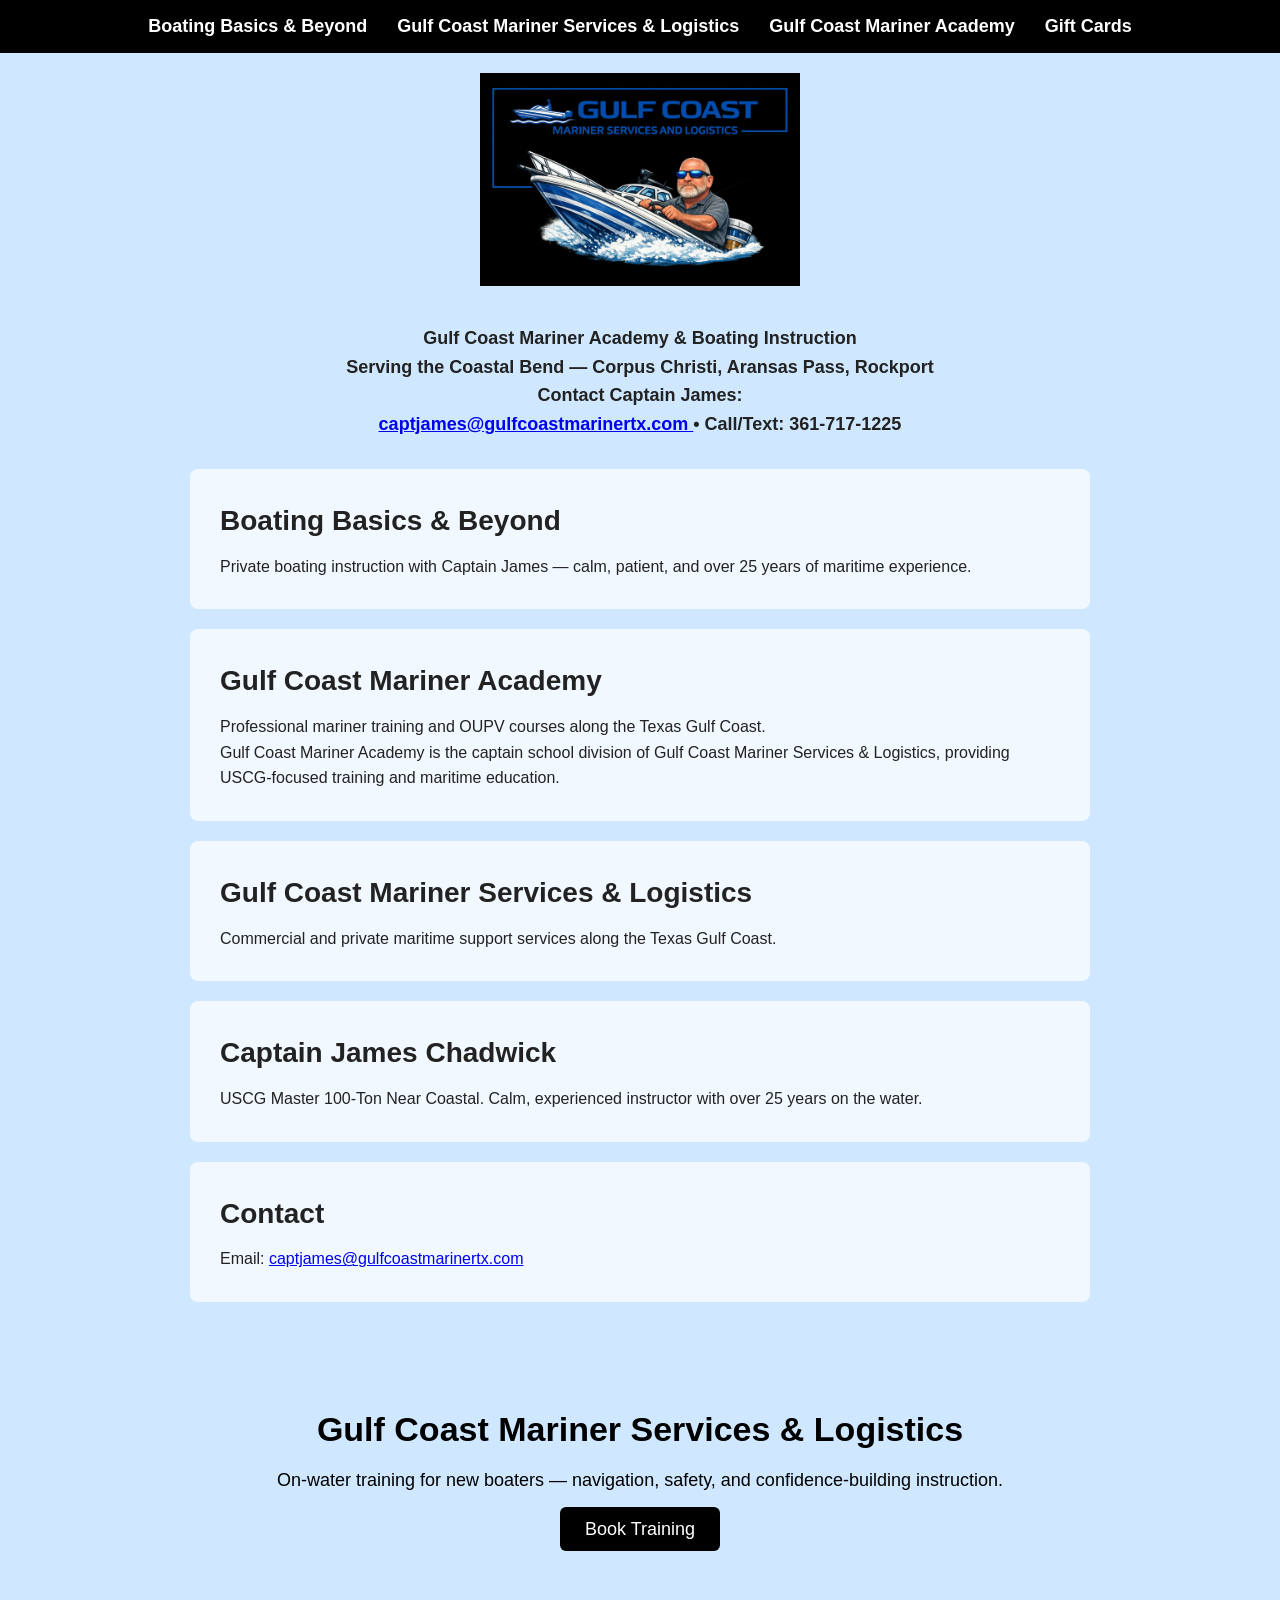
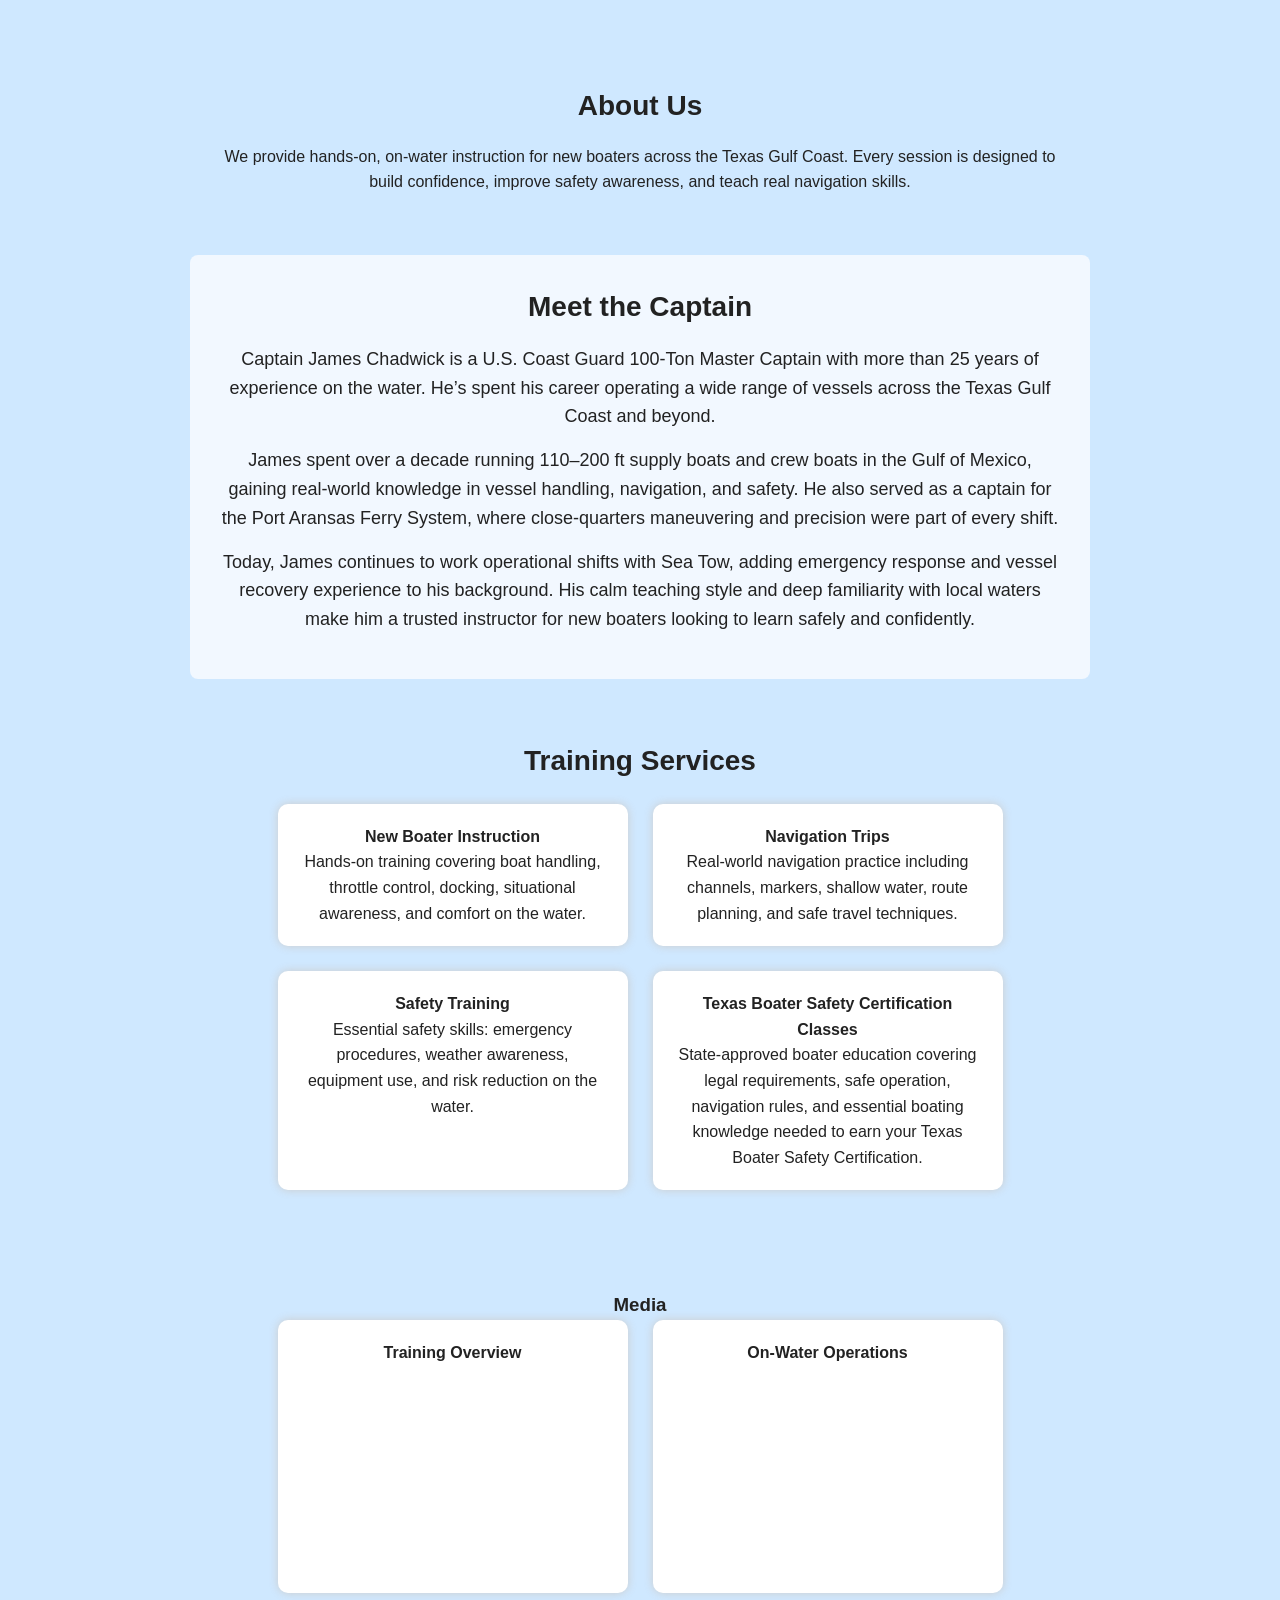
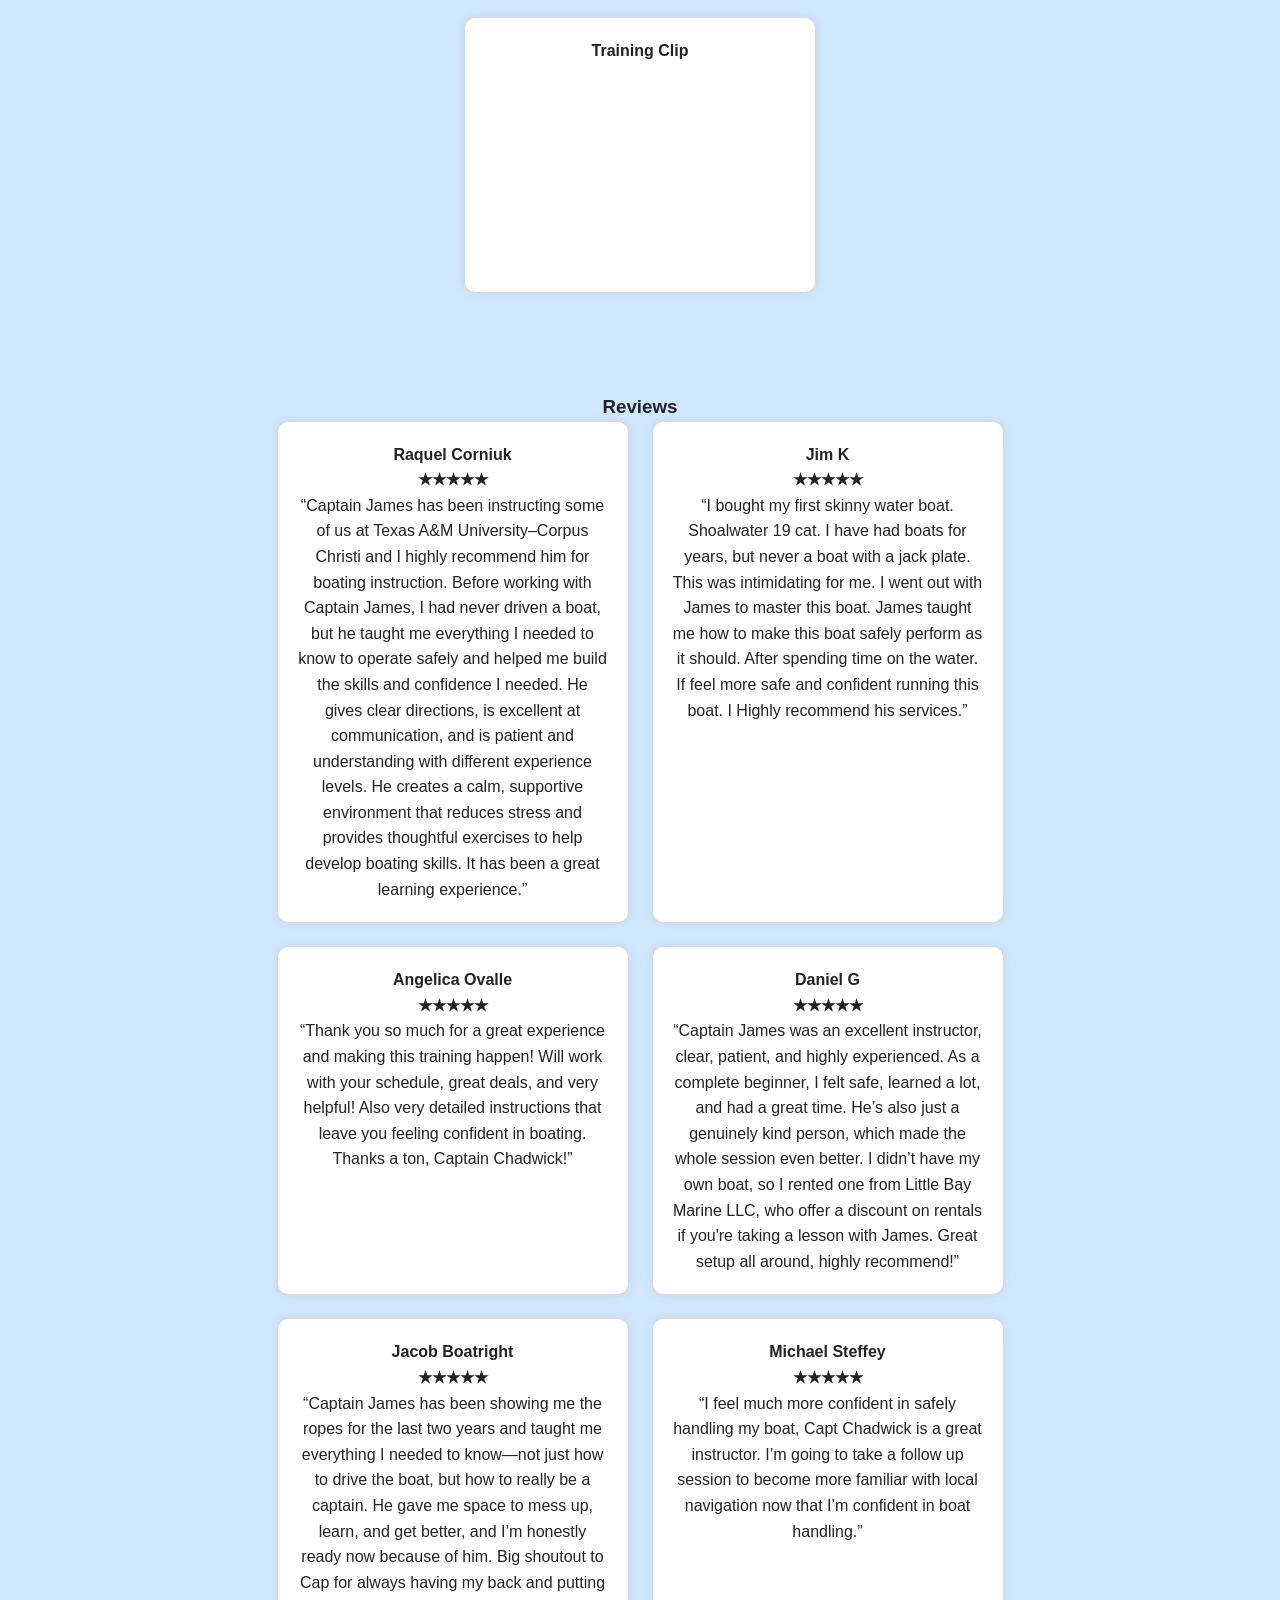
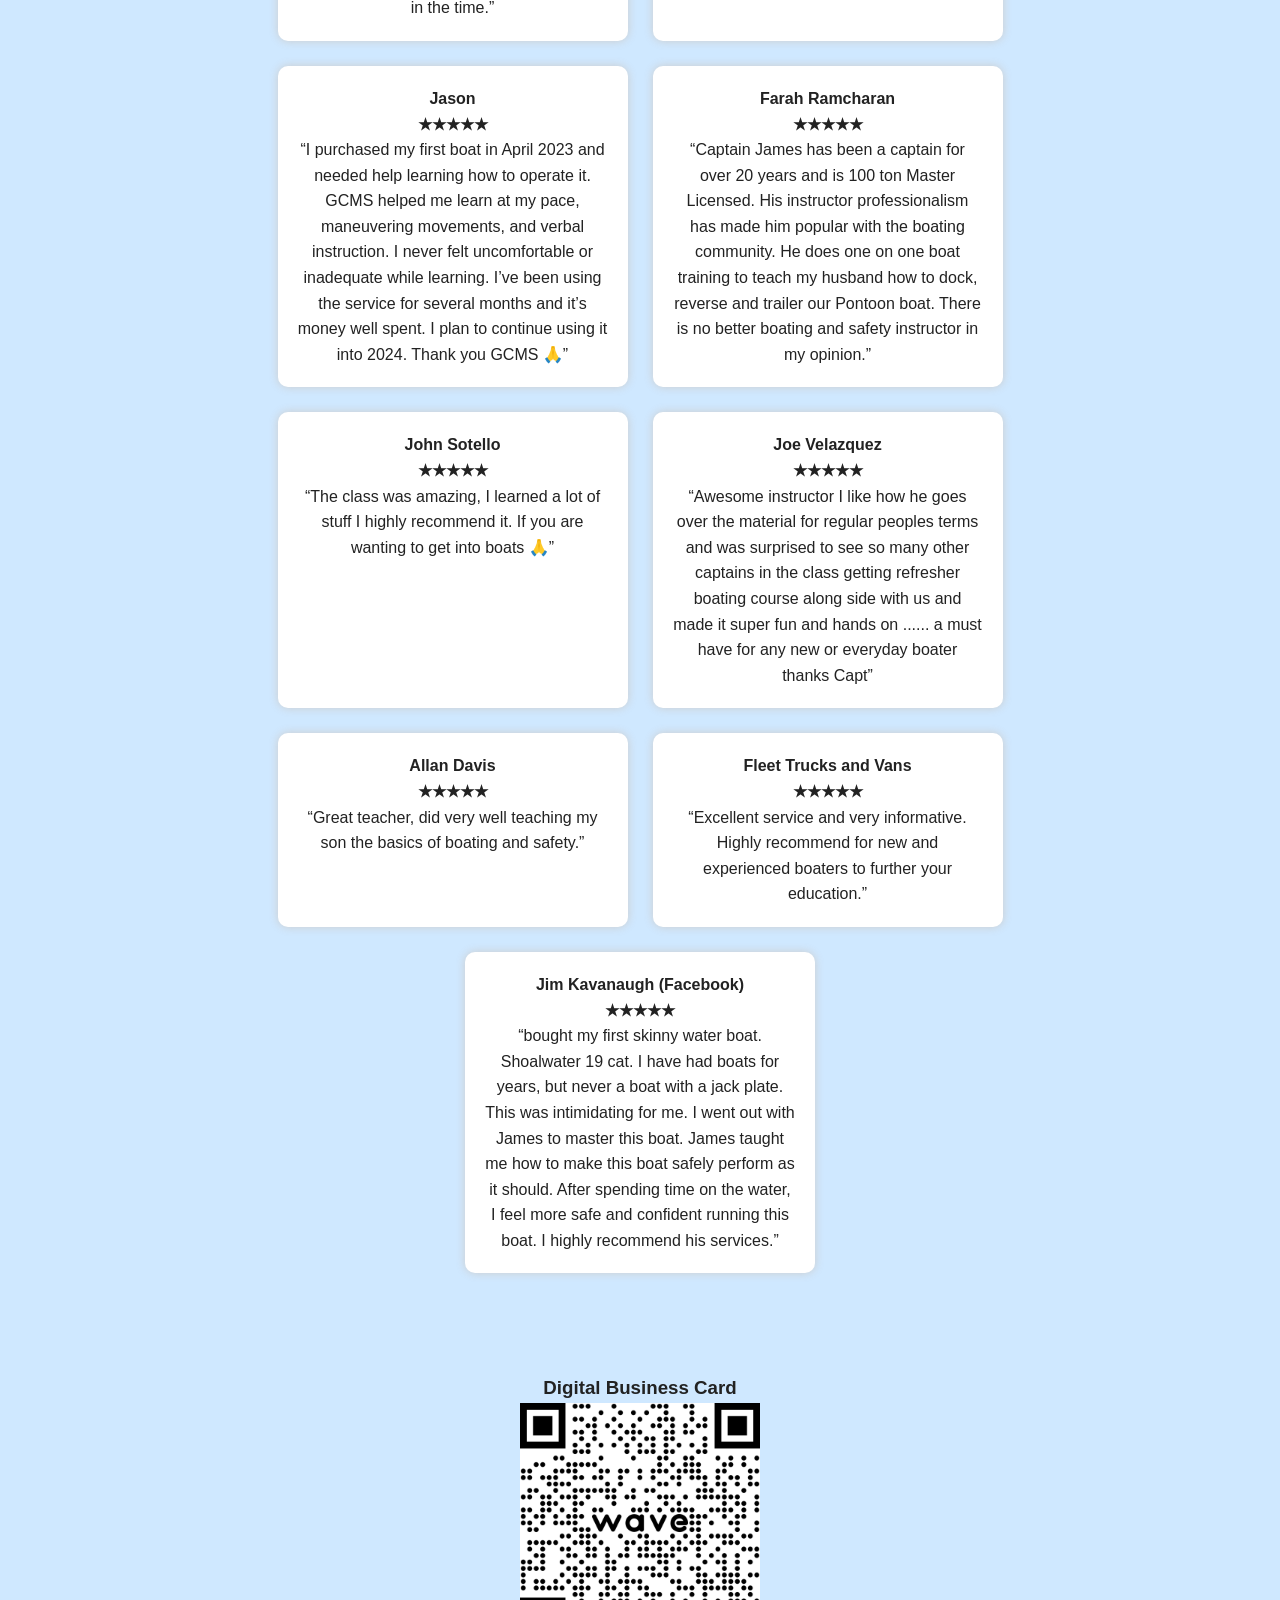
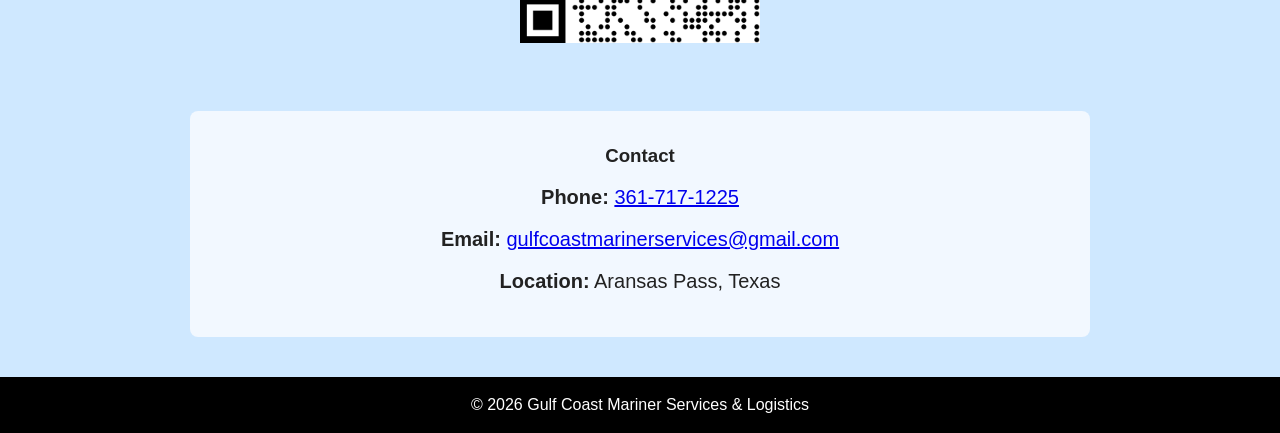
==== index.html @ 69fbc0e6 "Update index.html" ====
<!DOCTYPE html>
<html lang="en">
<head>
  <meta charset="UTF-8">
  <meta name="viewport" content="width=device-width, initial-scale=1.0">

  <title>Gulf Coast Mariner Academy | Captain School & Professional Boating Instruction</title>

  <!-- Google tag (gtag.js) -->
  <script async src="https://www.googletagmanager.com/gtag/js?id=G-NBDR9S9PE3"></script>
  <script>
    window.dataLayer = window.dataLayer || [];
    function gtag(){dataLayer.push(arguments);}
    gtag('js', new Date());
    gtag('config', 'G-NBDR9S9PE3');
  </script>

  <!-- SEO Meta Description -->
  <meta name="description" content="Gulf Coast Mariner Academy offers USCG-approved captain school training, boating instruction, and professional mariner services in the Coastal Bend — Corpus Christi, Aransas Pass, and Rockport.">

  <!-- Keywords for Search Engines -->
  <meta name="keywords" content="captain school, USCG captain license, OUPV, boating lessons, maritime academy, Corpus Christi boating, Aransas Pass captain training, Rockport boating classes, Gulf Coast Mariner Academy">

  <!-- Open Graph (Social Sharing) -->
  <meta property="og:title" content="Gulf Coast Mariner Academy">
  <meta property="og:description" content="Professional boating instruction, captain school training, and maritime services in the Coastal Bend.">
  <meta property="og:image" content="https://www.gulfcoastmarinerservices.com/images/logo.png">
  <meta property="og:url" content="https://www.gulfcoastmarinerservices.com">
  <meta property="og:type" content="website">

  <!-- Local SEO -->
  <meta name="geo.region" content="US-TX">
  <meta name="geo.placename" content="Aransas Pass">

  <link rel="stylesheet" href="style.css?v=3">
</head>
<body>

    <!-- NAVIGATION -->
    <nav class="main-nav">
  <a href="https://gulfcoastmarinerservices.square.site/shop/boating-basics-and-beyond-boating-lessons/IVXKJCXQE2NCRQCKCLI6SV26" target="_blank">
    Boating Basics & Beyond
  </a>

  <a href="https://gulfcoastmarinerservices.square.site/shop/gulf-coast-mariner-services-and-logistics-consulting-and-crew-services/WVIYXZUPS3L5AY4IS7TTPYBR" target="_blank">
    Gulf Coast Mariner Services & Logistics
  </a>

  <a href="https://gulfcoastmarinerservices.square.site/shop/gulf-coast-mariner-academy-professional-mariner-services/PP7XGEXRRXLA4WOYTAZUGHGB" target="_blank">
    Gulf Coast Mariner Academy
  </a>

  <a href="https://gulfcoastmarinerservices.square.site/s/gift-cards" target="_blank">
    Gift Cards
  </a>

  <!-- Captain James link goes here -->
    </nav>

    <!-- LOGO -->
    <div class="logo-container">
  <img src="images/logo.png" alt="Gulf Coast Mariner Services Logo" class="site-logo">
</div>

<head>
  <meta charset="UTF-8">
  <meta name="viewport" content="width=device-width, initial-scale=1.0">

  <title>Gulf Coast Mariner Academy | Captain School & Professional Boating Instruction</title>

  <meta name="description" content="Gulf Coast Mariner Academy offers USCG-approved captain school training, boating instruction, and professional mariner services in the Coastal Bend — Corpus Christi, Aransas Pass, and Rockport.">

  <meta name="keywords" content="captain school, USCG captain license, OUPV, boating lessons, maritime academy, Corpus Christi boating, Aransas Pass captain training, Rockport boating classes, Gulf Coast Mariner Academy">

  <link rel="stylesheet" href="style.css?v=3">
</head>

<body>

<div class="header-contact">
  <p>Gulf Coast Mariner Academy & Boating Instruction</p>
  <p>Serving the Coastal Bend — Corpus Christi, Aransas Pass, Rockport</p>
  <p>Contact Captain James:</p>
  <p>
    <a href="mailto:captjames@gulfcoastmarinertx.com">
      captjames@gulfcoastmarinertx.com
    </a>
    • Call/Text: 361‑717‑1225
  </p>
</div>
    
<section id="boating">
  <h2>Boating Basics & Beyond</h2>
  <p>Private boating instruction with Captain James — calm, patient, and over 25 years of maritime experience.</p>
</section>

<section id="academy">
  <h2>Gulf Coast Mariner Academy</h2>
  <p>Professional mariner training and OUPV courses along the Texas Gulf Coast.</p>
  <p>Gulf Coast Mariner Academy is the captain school division of Gulf Coast Mariner Services & Logistics, providing USCG-focused training and maritime education.</p>
</section>

<section id="services">
  <h2>Gulf Coast Mariner Services & Logistics</h2>
  <p>Commercial and private maritime support services along the Texas Gulf Coast.</p>
</section>

<section id="captain">
  <h2>Captain James Chadwick</h2>
  <p>USCG Master 100-Ton Near Coastal. Calm, experienced instructor with over 25 years on the water.</p>
</section>

<section id="contact">
  <h2>Contact</h2>
  <p>Email: <a href="mailto:captjames@gulfcoastmarinertx.com">captjames@gulfcoastmarinertx.com</a></p>
</section>
    <!-- HERO -->
    <section id="home" class="hero">
        <div class="hero-text">
            <h1>Gulf Coast Mariner Services & Logistics</h1>
            <p>On‑water training for new boaters — navigation, safety, and confidence‑building instruction.</p>
            <a class="hero-button" href="https://book.squareup.com/appointments/9qurl19vl4tdk6/location/LMEVJC4CG66MC/services?buttonTextColor=ffffff&color=000000&locale=en&referrer=so" target="_blank">
                Book Training
            </a>
        </div>
    </section>

    <!-- ABOUT -->
    <section id="about" class="about">
        <h3>About Us</h3>
        <p>
            We provide hands‑on, on‑water instruction for new boaters across the Texas Gulf Coast. Every session is
            designed to build confidence, improve safety awareness, and teach real navigation skills.
        </p>
    </section>

    <!-- MEET THE CAPTAIN -->
    <section id="captain" class="captain">
        <h3>Meet the Captain</h3>

        <p>
            Captain James Chadwick is a U.S. Coast Guard 100‑Ton Master Captain with more than 25 years of experience
            on the water. He’s spent his career operating a wide range of vessels across the Texas Gulf Coast and beyond.
        </p>

        <p>
            James spent over a decade running 110–200 ft supply boats and crew boats in the Gulf of Mexico, gaining
            real‑world knowledge in vessel handling, navigation, and safety. He also served as a captain for the Port
            Aransas Ferry System, where close‑quarters maneuvering and precision were part of every shift.
        </p>

        <p>
            Today, James continues to work operational shifts with Sea Tow, adding emergency response and vessel
            recovery experience to his background. His calm teaching style and deep familiarity with local waters make
            him a trusted instructor for new boaters looking to learn safely and confidently.
        </p>
    </section>

    <!-- TRAINING SERVICES -->
    <section id="training" class="services">
    <h3>Training Services</h3>

    <div class="service-grid">

        <div class="review-card">
            <h4>New Boater Instruction</h4>
            <p>Hands‑on training covering boat handling, throttle control, docking, situational awareness, and comfort on the water.</p>
        </div>

        <div class="review-card">
            <h4>Navigation Trips</h4>
            <p>Real‑world navigation practice including channels, markers, shallow water, route planning, and safe travel techniques.</p>
        </div>

        <div class="review-card">
            <h4>Safety Training</h4>
            <p>Essential safety skills: emergency procedures, weather awareness, equipment use, and risk reduction on the water.</p>
        </div>

        <div class="review-card">
            <h4>Texas Boater Safety Certification Classes</h4>
            <p>State‑approved boater education covering legal requirements, safe operation, navigation rules, and essential boating knowledge needed to earn your Texas Boater Safety Certification.</p>
        </div>

    </div>
    </section>

        </div>
    </section>

    <!-- MEDIA -->
    <section id="media" class="media">
    <h3>Media</h3>

    <div class="media-grid">

        <div class="media-card">
            <h4>Training Overview</h4>
            <div class="video-wrapper">
                <iframe src="https://www.youtube.com/embed/0cI5QyVJHEc" allowfullscreen></iframe>
            </div>
        </div>

        <div class="media-card">
            <h4>On‑Water Operations</h4>
            <div class="video-wrapper">
                <iframe src="https://www.youtube.com/embed/hQXEIQqwTT4" allowfullscreen></iframe>
            </div>
        </div>

        <!-- NEW SHORTS VIDEO -->
        <div class="media-card">
            <h4>Training Clip</h4>
            <div class="video-wrapper">
                <iframe src="https://www.youtube.com/embed/Q5iEMIIkjOs" allowfullscreen></iframe>
            </div>
        </div>

    </div>
    </section>

        </div>
    </section>
<section id="reviews" class="reviews">
    <h3>Reviews</h3>

    <div class="reviews-grid">

        <!-- Existing Reviews -->
        <div class="review-card">
            <h4>Raquel Corniuk</h4>
            <p><strong>★★★★★</strong></p>
            <p>
                “Captain James has been instructing some of us at Texas A&M University–Corpus Christi and I highly 
                recommend him for boating instruction. Before working with Captain James, I had never driven a boat, 
                but he taught me everything I needed to know to operate safely and helped me build the skills and 
                confidence I needed. He gives clear directions, is excellent at communication, and is patient and 
                understanding with different experience levels. He creates a calm, supportive environment that reduces 
                stress and provides thoughtful exercises to help develop boating skills. It has been a great learning 
                experience.”
            </p>
        </div>

        <div class="review-card">
            <h4>Jim K</h4>
            <p><strong>★★★★★</strong></p>
            <p>
                “I bought my first skinny water boat. Shoalwater 19 cat. I have had boats for years, but never a boat 
                with a jack plate. This was intimidating for me. I went out with James to master this boat. James taught 
                me how to make this boat safely perform as it should. After spending time on the water. If feel more safe 
                and confident running this boat. I Highly recommend his services.”
            </p>
        </div>

        <div class="review-card">
            <h4>Angelica Ovalle</h4>
            <p><strong>★★★★★</strong></p>
            <p>
                “Thank you so much for a great experience and making this training happen! Will work with your schedule, 
                great deals, and very helpful! Also very detailed instructions that leave you feeling confident in boating. 
                Thanks a ton, Captain Chadwick!”
            </p>
        </div>

        <div class="review-card">
            <h4>Daniel G</h4>
            <p><strong>★★★★★</strong></p>
            <p>
                “Captain James was an excellent instructor, clear, patient, and highly experienced. As a complete beginner, 
                I felt safe, learned a lot, and had a great time. He’s also just a genuinely kind person, which made the 
                whole session even better. I didn’t have my own boat, so I rented one from Little Bay Marine LLC, who offer 
                a discount on rentals if you're taking a lesson with James. Great setup all around, highly recommend!”
            </p>
        </div>

        <div class="review-card">
            <h4>Jacob Boatright</h4>
            <p><strong>★★★★★</strong></p>
            <p>
                “Captain James has been showing me the ropes for the last two years and taught me everything I needed to 
                know—not just how to drive the boat, but how to really be a captain. He gave me space to mess up, learn, 
                and get better, and I’m honestly ready now because of him. Big shoutout to Cap for always having my back 
                and putting in the time.”
            </p>
        </div>

        <!-- NEW REVIEWS -->

        <div class="review-card">
            <h4>Michael Steffey</h4>
            <p><strong>★★★★★</strong></p>
            <p>
                “I feel much more confident in safely handling my boat, Capt Chadwick is a great instructor. I’m going to 
                take a follow up session to become more familiar with local navigation now that I’m confident in boat handling.”
            </p>
        </div>

        <div class="review-card">
            <h4>Jason</h4>
            <p><strong>★★★★★</strong></p>
            <p>
                “I purchased my first boat in April 2023 and needed help learning how to operate it. GCMS helped me learn 
                at my pace, maneuvering movements, and verbal instruction. I never felt uncomfortable or inadequate while 
                learning. I’ve been using the service for several months and it’s money well spent. I plan to continue using 
                it into 2024. Thank you GCMS 🙏”
            </p>
        </div>

        <div class="review-card">
            <h4>Farah Ramcharan</h4>
            <p><strong>★★★★★</strong></p>
            <p>
                “Captain James has been a captain for over 20 years and is 100 ton Master Licensed. His instructor 
                professionalism has made him popular with the boating community. He does one on one boat training to teach 
                my husband how to dock, reverse and trailer our Pontoon boat. There is no better boating and safety 
                instructor in my opinion.”
            </p>
        </div>

        <div class="review-card">
            <h4>John Sotello</h4>
            <p><strong>★★★★★</strong></p>
            <p>
                “The class was amazing, I learned a lot of stuff I highly recommend it. If you are wanting to get into boats 🙏”
            </p>
        </div>

        <div class="review-card">
            <h4>Joe Velazquez</h4>
            <p><strong>★★★★★</strong></p>
            <p>
                “Awesome instructor I like how he goes over the material for regular peoples terms and was surprised to see 
                so many other captains in the class getting refresher boating course along side with us and made it super fun 
                and hands on ...... a must have for any new or everyday boater thanks Capt”
            </p>
        </div>

        <div class="review-card">
            <h4>Allan Davis</h4>
            <p><strong>★★★★★</strong></p>
            <p>
                “Great teacher, did very well teaching my son the basics of boating and safety.”
            </p>
        </div>

        <div class="review-card">
            <h4>Fleet Trucks and Vans</h4>
            <p><strong>★★★★★</strong></p>
            <p>
                “Excellent service and very informative. Highly recommend for new and experienced boaters to further your education.”
            </p>
        </div>

        <div class="review-card">
            <h4>Jim Kavanaugh (Facebook)</h4>
            <p><strong>★★★★★</strong></p>
            <p>
                “bought my first skinny water boat. Shoalwater 19 cat. I have had boats for years, but never a boat with a 
                jack plate. This was intimidating for me. I went out with James to master this boat. James taught me how to 
                make this boat safely perform as it should. After spending time on the water, I feel more safe and confident 
                running this boat. I highly recommend his services.”
            </p>
        </div>

    </div>
</section>

        </div>
    </section>

    <!-- DIGITAL BUSINESS CARD -->
    <section class="qr-section">
        <h3>Digital Business Card</h3>
        <img src="images/qrcode.png" alt="Digital Business Card QR Code" class="qr-image">
    </section>

    <!-- CONTACT -->
    <section id="contact" class="contact">
        <h3>Contact</h3>
        <ul class="contact-list">
            <li><strong>Phone:</strong> <a href="tel:3617171225">361‑717‑1225</a></li>
            <li><strong>Email:</strong> <a href="mailto:gulfcoastmarinerservices@gmail.com">gulfcoastmarinerservices@gmail.com</a></li>
            <li><strong>Location:</strong> Aransas Pass, Texas</li>
        </ul>
    </section>

    <!-- FOOTER -->
    <footer>
        <p>© 2026 Gulf Coast Mariner Services & Logistics</p>
    </footer>

</body>
</html>
---- style.css ----
/* RESET */
* {
    margin: 0;
    padding: 0;
    box-sizing: border-box;
    font-family: Arial, Helvetica, sans-serif;
}

body {
    background: #cfe8ff; /* light blue */
    color: #222;
    line-height: 1.6;
}

/* NAVIGATION */
.main-nav {
    background: #000;
    padding: 12px 20px;
    display: flex;
    justify-content: center;
    gap: 30px;
    position: sticky;
    top: 0;
    z-index: 9999;
}

.main-nav a {
    color: #fff;
    text-decoration: none;
    font-size: 18px;
    font-weight: bold;
}

.main-nav a:hover {
    color: #00aaff;
}

/* LOGO */
.logo-container {
    text-align: center;
    margin: 20px 0;
}

.site-logo {
    max-width: 320px;
    width: 100%;
    height: auto;
}

/* HERO */
.hero {
    background: url('images/hero.jpg') center/cover no-repeat;
    padding: 80px 20px;
    text-align: center;
}

.hero-text h1 {
    font-size: 34px;
    margin-bottom: 10px;
    color: #000;
}

.hero-text p {
    font-size: 18px;
    margin-bottom: 20px;
    color: #000;
}

.hero-button {
    background: #000;
    color: #fff;
    padding: 12px 25px;
    border-radius: 6px;
    text-decoration: none;
    font-size: 18px;
}

.hero-button:hover {
    background: #00aaff;
}

/* ABOUT */
.about {
    padding: 40px 20px;
    text-align: center;
}

.about h3 {
    font-size: 28px;
    margin-bottom: 15px;
}

/* CAPTAIN */
.captain {
    padding: 40px 20px;
    text-align: center;
}

.captain h3 {
    font-size: 28px;
    margin-bottom: 15px;
}

.captain p {
    font-size: 18px;
    margin-bottom: 15px;
    max-width: 900px;
    margin-left: auto;
    margin-right: auto;
}

/* SERVICES */
.services {
    padding: 40px 20px;
    text-align: center;
}

.services h3 {
    font-size: 28px;
    margin-bottom: 20px;
}

.service-grid {
    display: flex;
    flex-wrap: wrap;
    justify-content: center;
    gap: 25px;
}

.service-card {
    background: #fff;
    padding: 20px;
    width: 300px;
    border-radius: 10px;
    box-shadow: 0 0 10px #ccc;
}

.service-card h4 {
    font-size: 22px;
    margin-bottom: 10px;
}

/* MEDIA */
.media {
    padding: 40px 20px;
    text-align: center;
}

.media-grid {
    display: flex;
    flex-wrap: wrap;
    justify-content: center;
    gap: 25px;
}

.media-card {
    background: #fff;
    padding: 20px;
    width: 350px;
    border-radius: 10px;
    box-shadow: 0 0 10px #ccc;
}

.video-wrapper iframe {
    width: 100%;
    height: 200px;
    border: none;
}

/* REVIEWS */
.reviews {
    padding: 40px 20px;
    text-align: center;
}

.reviews-grid {
    display: flex;
    flex-wrap: wrap;
    justify-content: center;
    gap: 25px;
}

.review-card {
    background: #fff;
    padding: 20px;
    width: 350px;
    border-radius: 10px;
    box-shadow: 0 0 10px #ccc;
}

/* QR CODE */
.qr-section {
    text-align: center;
    padding: 40px 20px;
}

.qr-image {
    max-width: 240px;
    width: 100%;
    height: auto;
}

/* CONTACT */
.contact {
    padding: 40px 20px;
    text-align: center;
}

.contact-list {
    list-style: none;
    font-size: 20px;
}

.contact-list li {
    margin: 10px 0;
}

/* FOOTER */
footer {
    background: #000;
    color: #fff;
    text-align: center;
    padding: 15px;
    margin-top: 40px;
}
section {
    padding: 40px 20px;
    margin: 20px auto;
    max-width: 900px;
    line-height: 1.6;
}

h2 {
    margin-bottom: 10px;
    font-size: 28px;
    font-weight: bold;
}
#boating, #academy, #services, #captain, #contact {
    background: #f2f8ff;
    border-radius: 8px;
    padding: 30px;
    margin: 20px auto;
}
.header-contact {
    text-align: center;
    margin: 20px auto;
    padding: 10px;
    font-size: 18px;
    font-weight: bold;
}
---- style.css ----
/* RESET */
* {
    margin: 0;
    padding: 0;
    box-sizing: border-box;
    font-family: Arial, Helvetica, sans-serif;
}

body {
    background: #cfe8ff; /* light blue */
    color: #222;
    line-height: 1.6;
}

/* NAVIGATION */
.main-nav {
    background: #000;
    padding: 12px 20px;
    display: flex;
    justify-content: center;
    gap: 30px;
    position: sticky;
    top: 0;
    z-index: 9999;
}

.main-nav a {
    color: #fff;
    text-decoration: none;
    font-size: 18px;
    font-weight: bold;
}

.main-nav a:hover {
    color: #00aaff;
}

/* LOGO */
.logo-container {
    text-align: center;
    margin: 20px 0;
}

.site-logo {
    max-width: 320px;
    width: 100%;
    height: auto;
}

/* HERO */
.hero {
    background: url('images/hero.jpg') center/cover no-repeat;
    padding: 80px 20px;
    text-align: center;
}

.hero-text h1 {
    font-size: 34px;
    margin-bottom: 10px;
    color: #000;
}

.hero-text p {
    font-size: 18px;
    margin-bottom: 20px;
    color: #000;
}

.hero-button {
    background: #000;
    color: #fff;
    padding: 12px 25px;
    border-radius: 6px;
    text-decoration: none;
    font-size: 18px;
}

.hero-button:hover {
    background: #00aaff;
}

/* ABOUT */
.about {
    padding: 40px 20px;
    text-align: center;
}

.about h3 {
    font-size: 28px;
    margin-bottom: 15px;
}

/* CAPTAIN */
.captain {
    padding: 40px 20px;
    text-align: center;
}

.captain h3 {
    font-size: 28px;
    margin-bottom: 15px;
}

.captain p {
    font-size: 18px;
    margin-bottom: 15px;
    max-width: 900px;
    margin-left: auto;
    margin-right: auto;
}

/* SERVICES */
.services {
    padding: 40px 20px;
    text-align: center;
}

.services h3 {
    font-size: 28px;
    margin-bottom: 20px;
}

.service-grid {
    display: flex;
    flex-wrap: wrap;
    justify-content: center;
    gap: 25px;
}

.service-card {
    background: #fff;
    padding: 20px;
    width: 300px;
    border-radius: 10px;
    box-shadow: 0 0 10px #ccc;
}

.service-card h4 {
    font-size: 22px;
    margin-bottom: 10px;
}

/* MEDIA */
.media {
    padding: 40px 20px;
    text-align: center;
}

.media-grid {
    display: flex;
    flex-wrap: wrap;
    justify-content: center;
    gap: 25px;
}

.media-card {
    background: #fff;
    padding: 20px;
    width: 350px;
    border-radius: 10px;
    box-shadow: 0 0 10px #ccc;
}

.video-wrapper iframe {
    width: 100%;
    height: 200px;
    border: none;
}

/* REVIEWS */
.reviews {
    padding: 40px 20px;
    text-align: center;
}

.reviews-grid {
    display: flex;
    flex-wrap: wrap;
    justify-content: center;
    gap: 25px;
}

.review-card {
    background: #fff;
    padding: 20px;
    width: 350px;
    border-radius: 10px;
    box-shadow: 0 0 10px #ccc;
}

/* QR CODE */
.qr-section {
    text-align: center;
    padding: 40px 20px;
}

.qr-image {
    max-width: 240px;
    width: 100%;
    height: auto;
}

/* CONTACT */
.contact {
    padding: 40px 20px;
    text-align: center;
}

.contact-list {
    list-style: none;
    font-size: 20px;
}

.contact-list li {
    margin: 10px 0;
}

/* FOOTER */
footer {
    background: #000;
    color: #fff;
    text-align: center;
    padding: 15px;
    margin-top: 40px;
}
section {
    padding: 40px 20px;
    margin: 20px auto;
    max-width: 900px;
    line-height: 1.6;
}

h2 {
    margin-bottom: 10px;
    font-size: 28px;
    font-weight: bold;
}
#boating, #academy, #services, #captain, #contact {
    background: #f2f8ff;
    border-radius: 8px;
    padding: 30px;
    margin: 20px auto;
}
.header-contact {
    text-align: center;
    margin: 20px auto;
    padding: 10px;
    font-size: 18px;
    font-weight: bold;
}
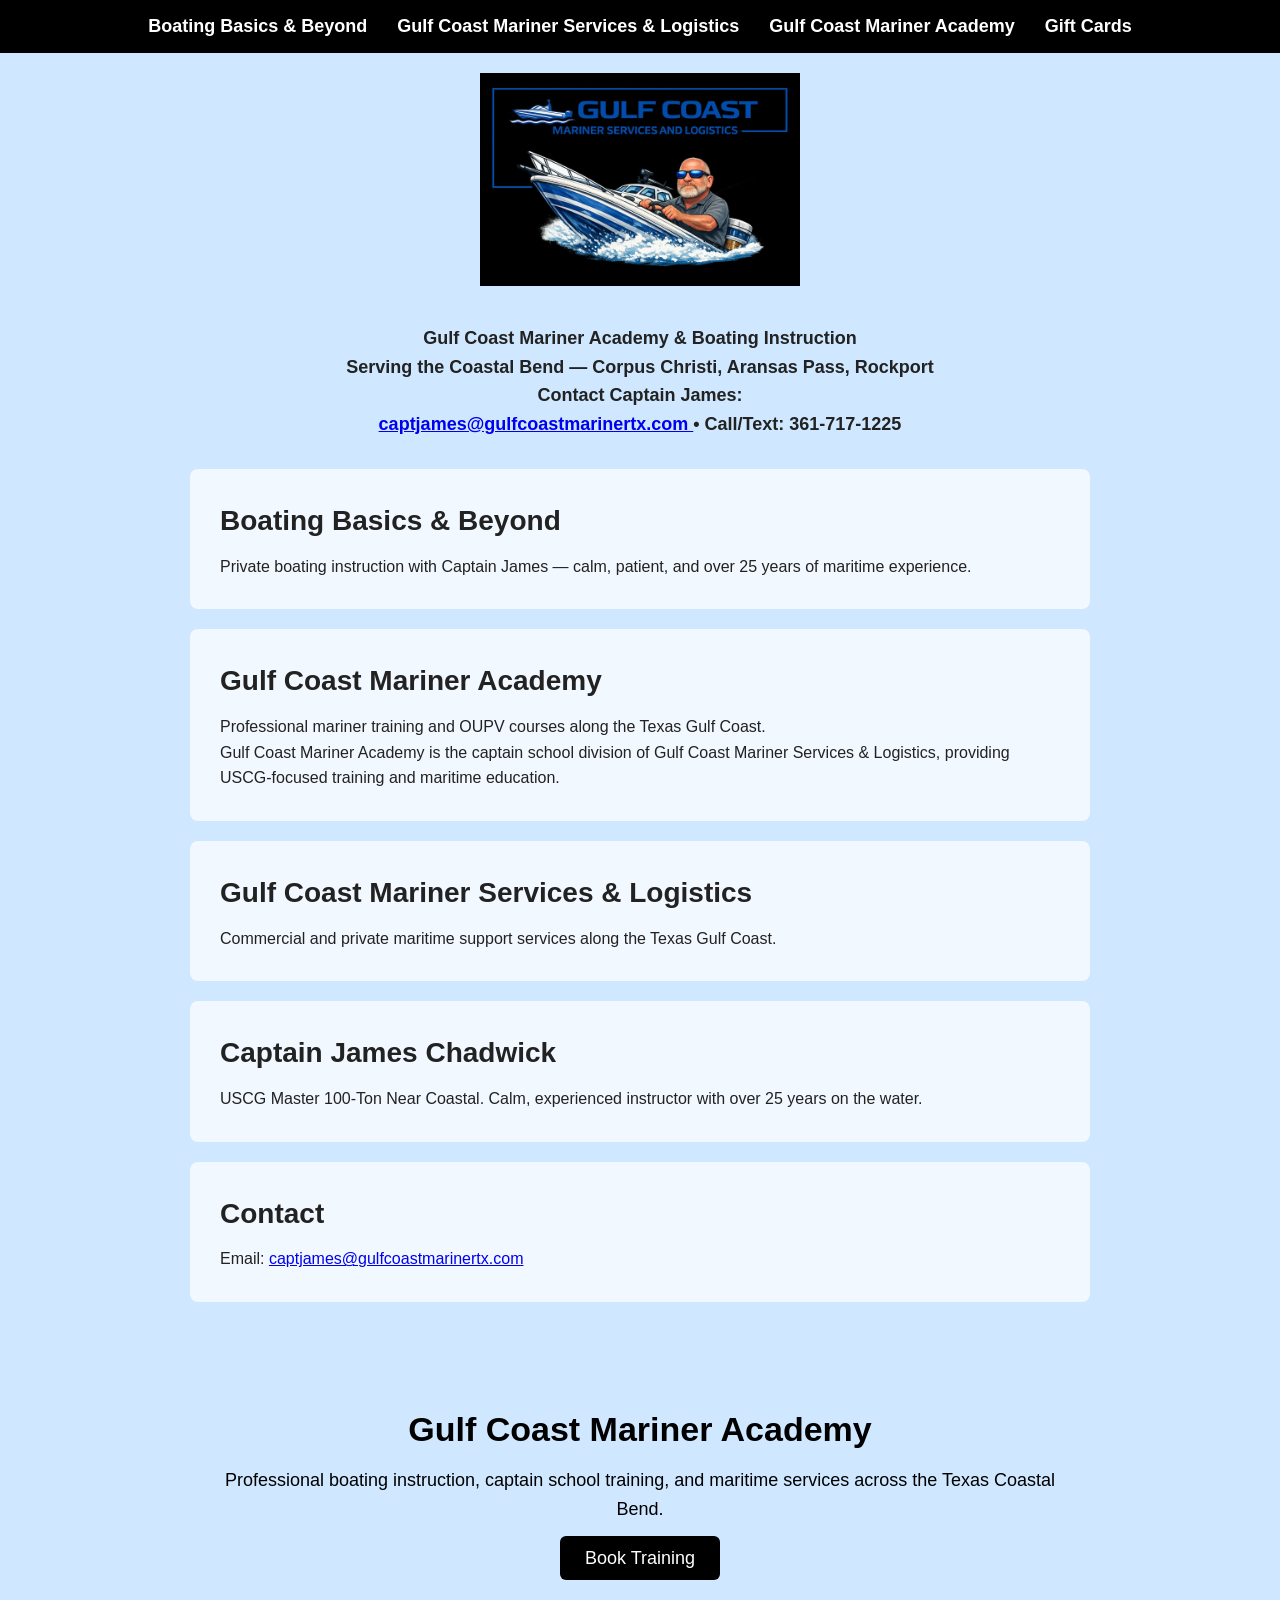
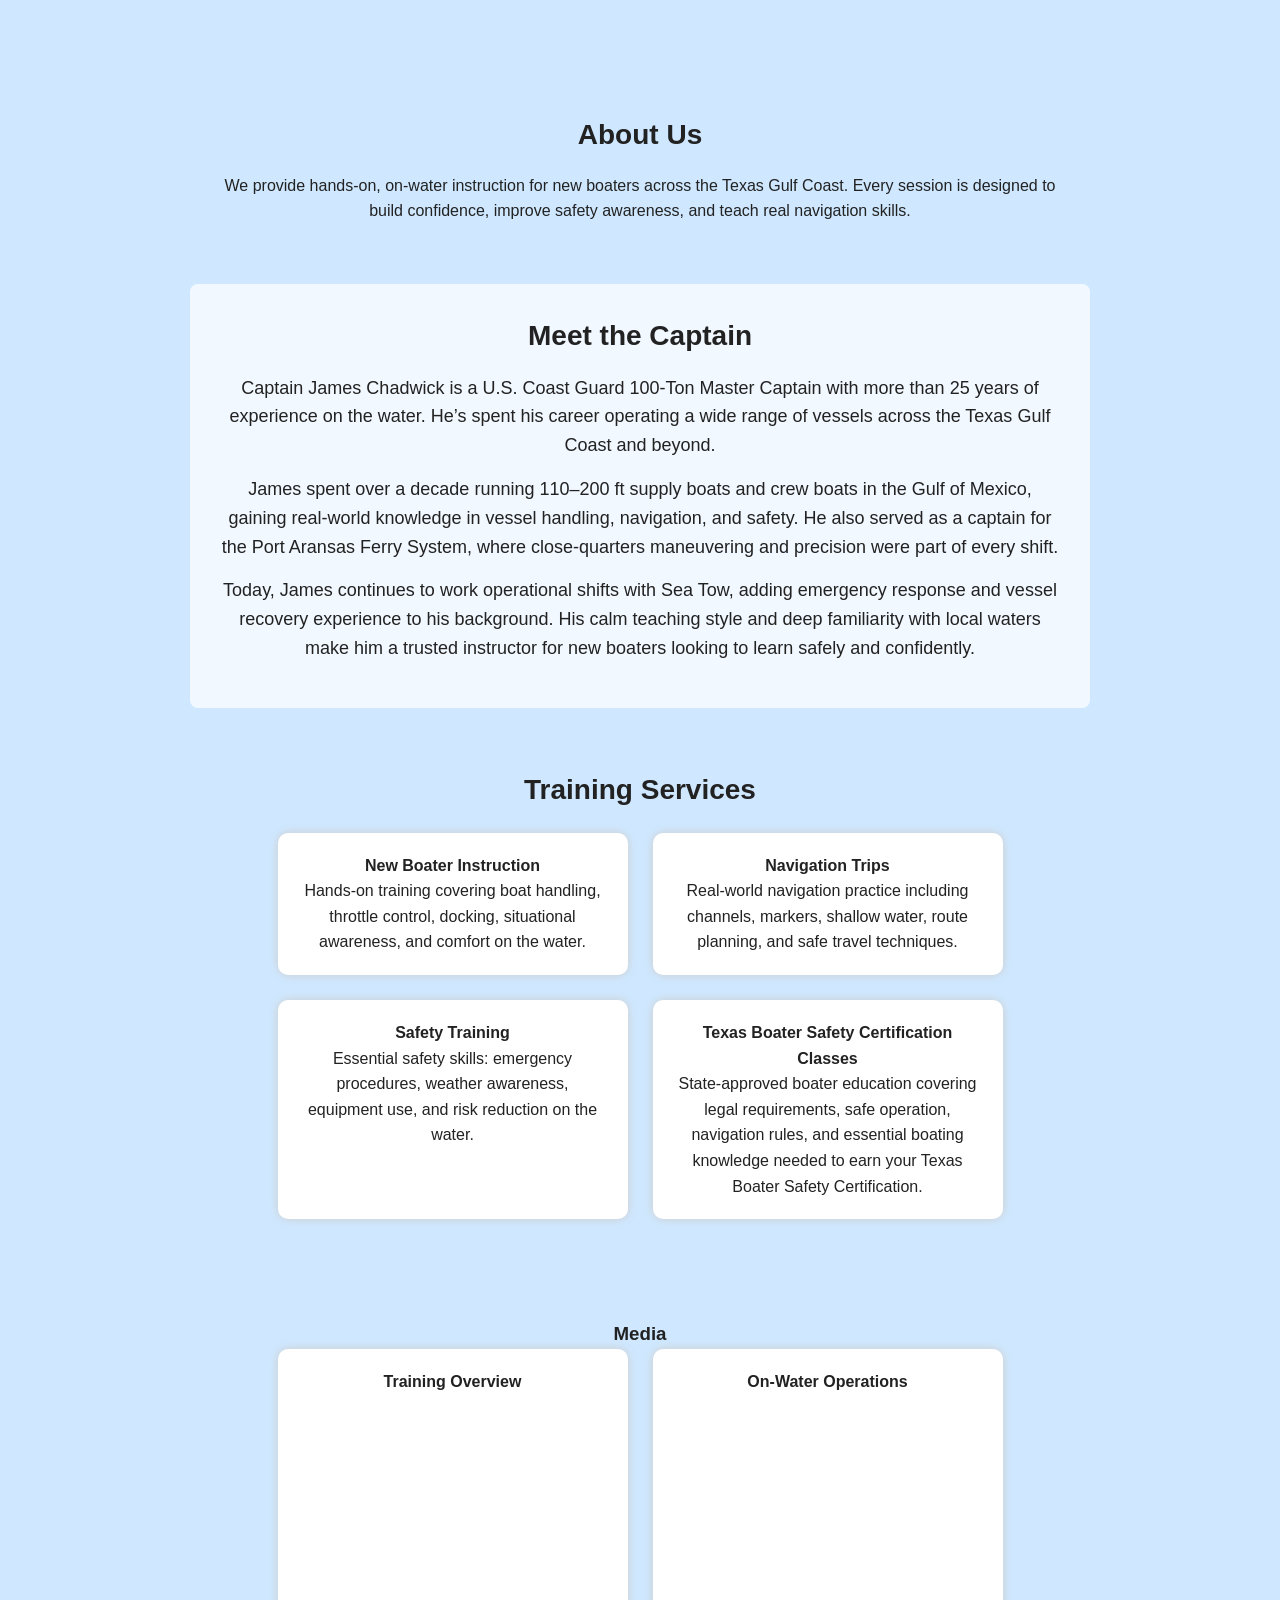
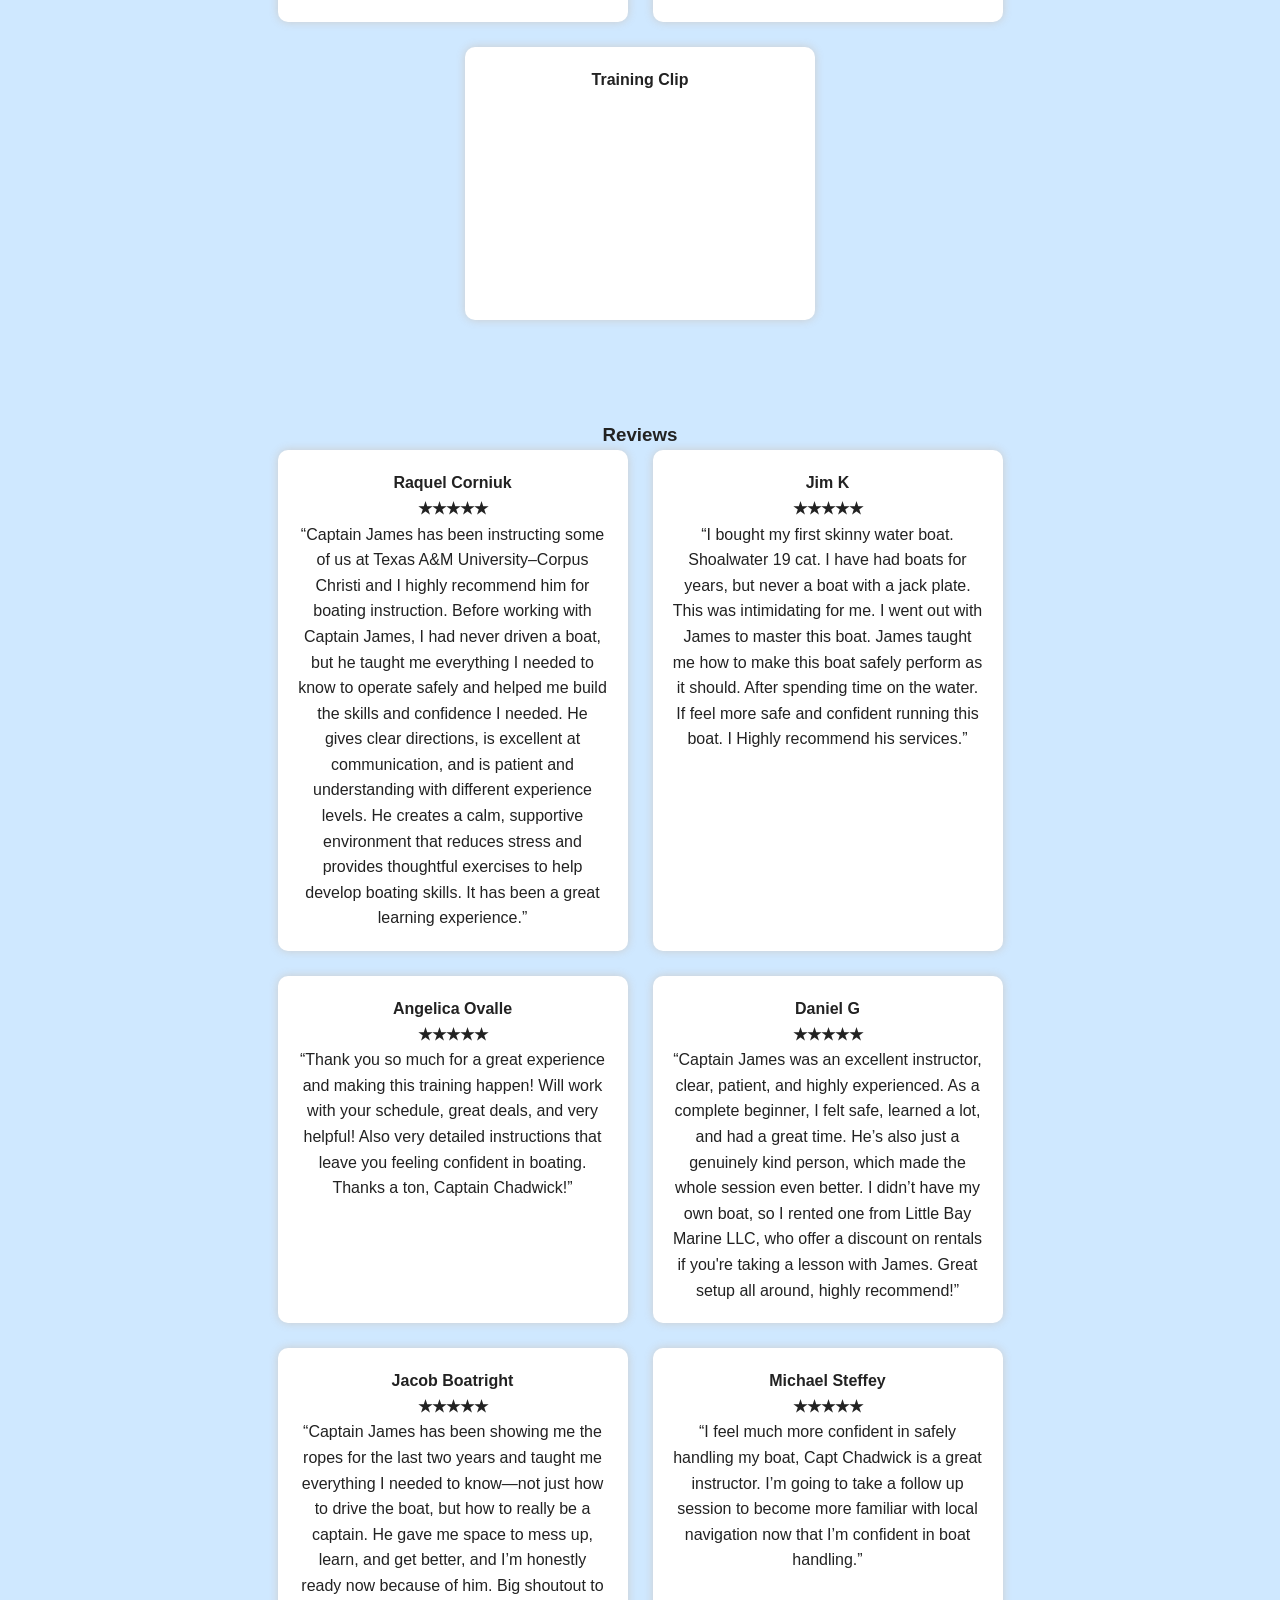
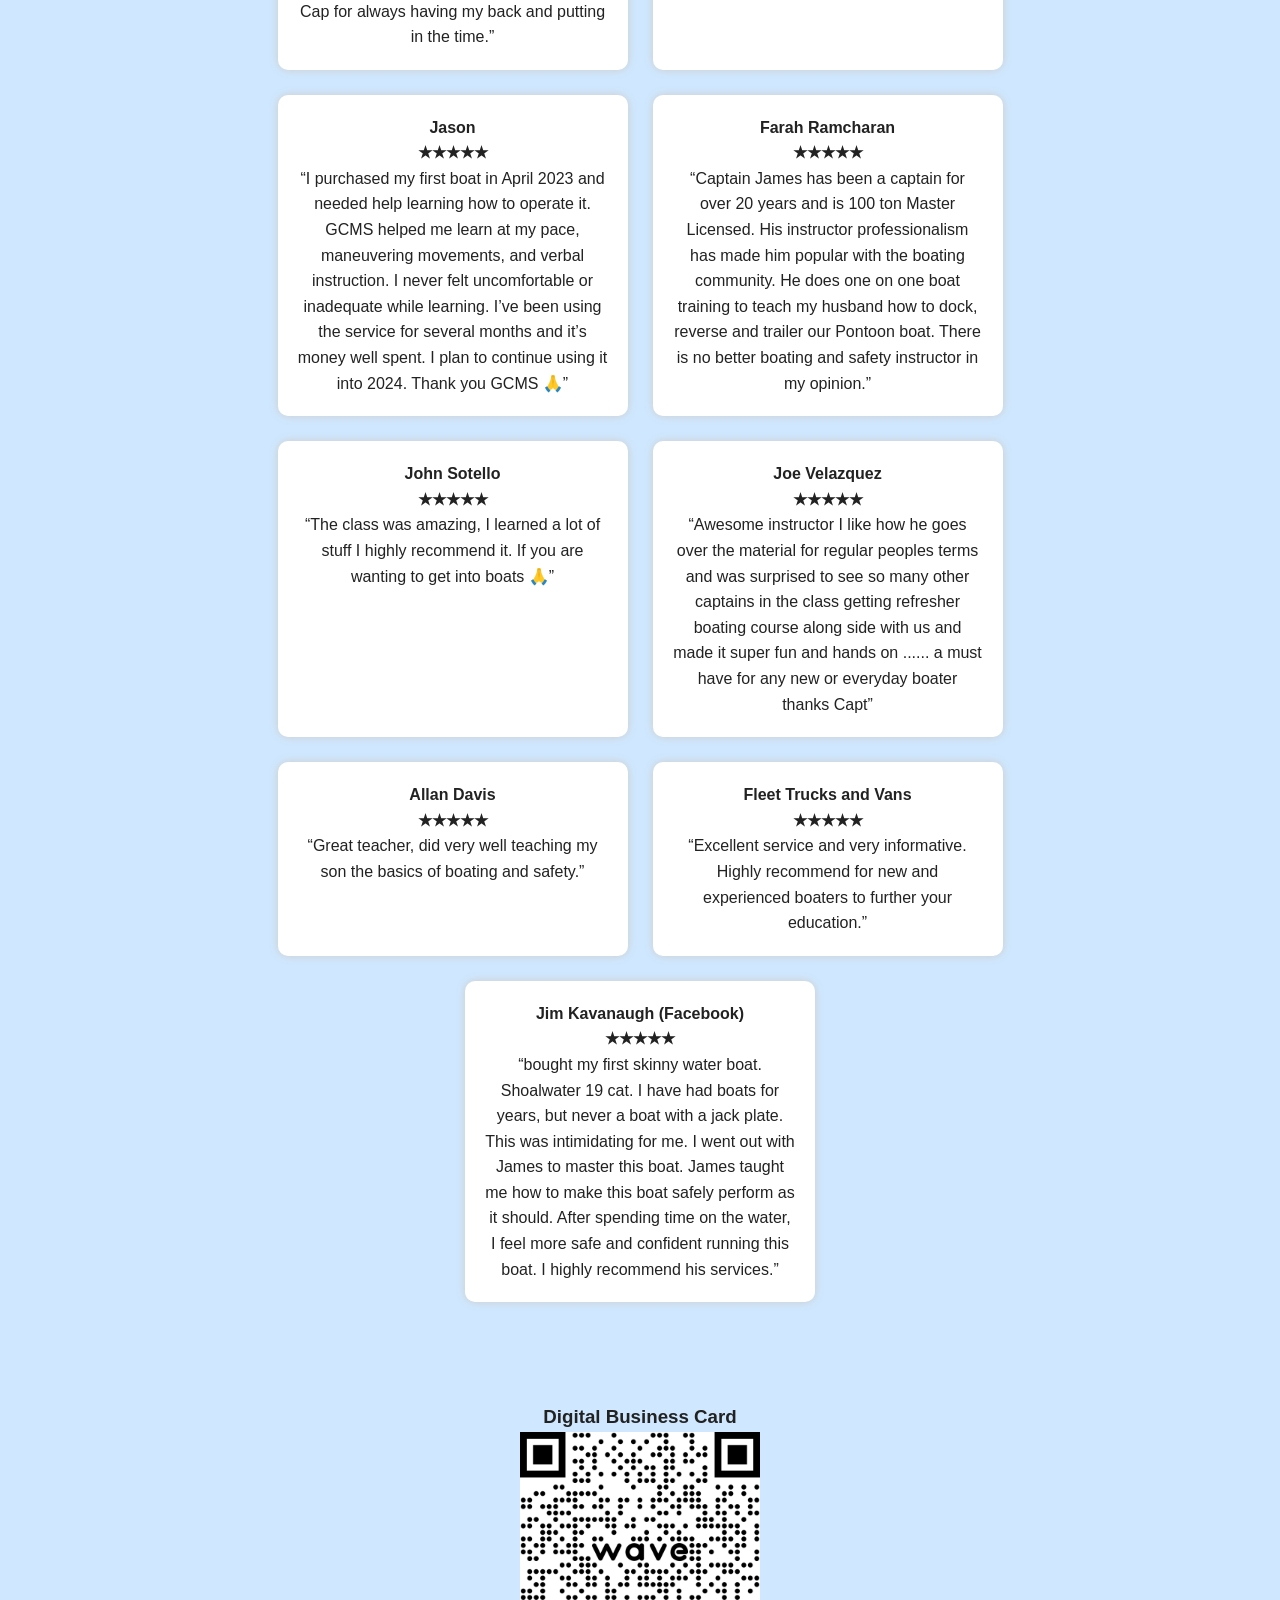
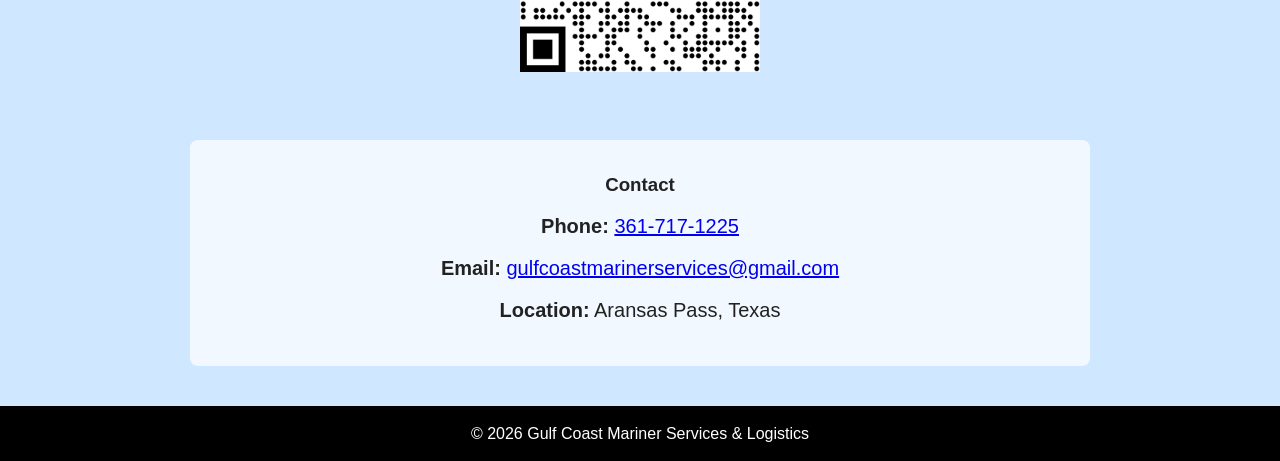
==== commit 96a070b6: "Update index.html" ====
--- a/index.html
+++ b/index.html
@@ -116,13 +116,14 @@
 </section>
     <!-- HERO -->
     <section id="home" class="hero">
-        <div class="hero-text">
-            <h1>Gulf Coast Mariner Services & Logistics</h1>
-            <p>On‑water training for new boaters — navigation, safety, and confidence‑building instruction.</p>
-            <a class="hero-button" href="https://book.squareup.com/appointments/9qurl19vl4tdk6/location/LMEVJC4CG66MC/services?buttonTextColor=ffffff&color=000000&locale=en&referrer=so" target="_blank">
-                Book Training
-            </a>
-        </div>
+  <div class="hero-text">
+    <h1>Gulf Coast Mariner Academy</h1>
+    <p>Professional boating instruction, captain school training, and maritime services across the Texas Coastal Bend.</p>
+
+    <a class="hero-button" href="https://gulfcoastmarinerservices.square.site/shop/boating-basics-and-beyond-boating-lessons/IVXKJCXQE2NCRQCKCLI6SV26" target="_blank">
+      Book Training
+    </a>
+  </div>
     </section>
 
     <!-- ABOUT -->
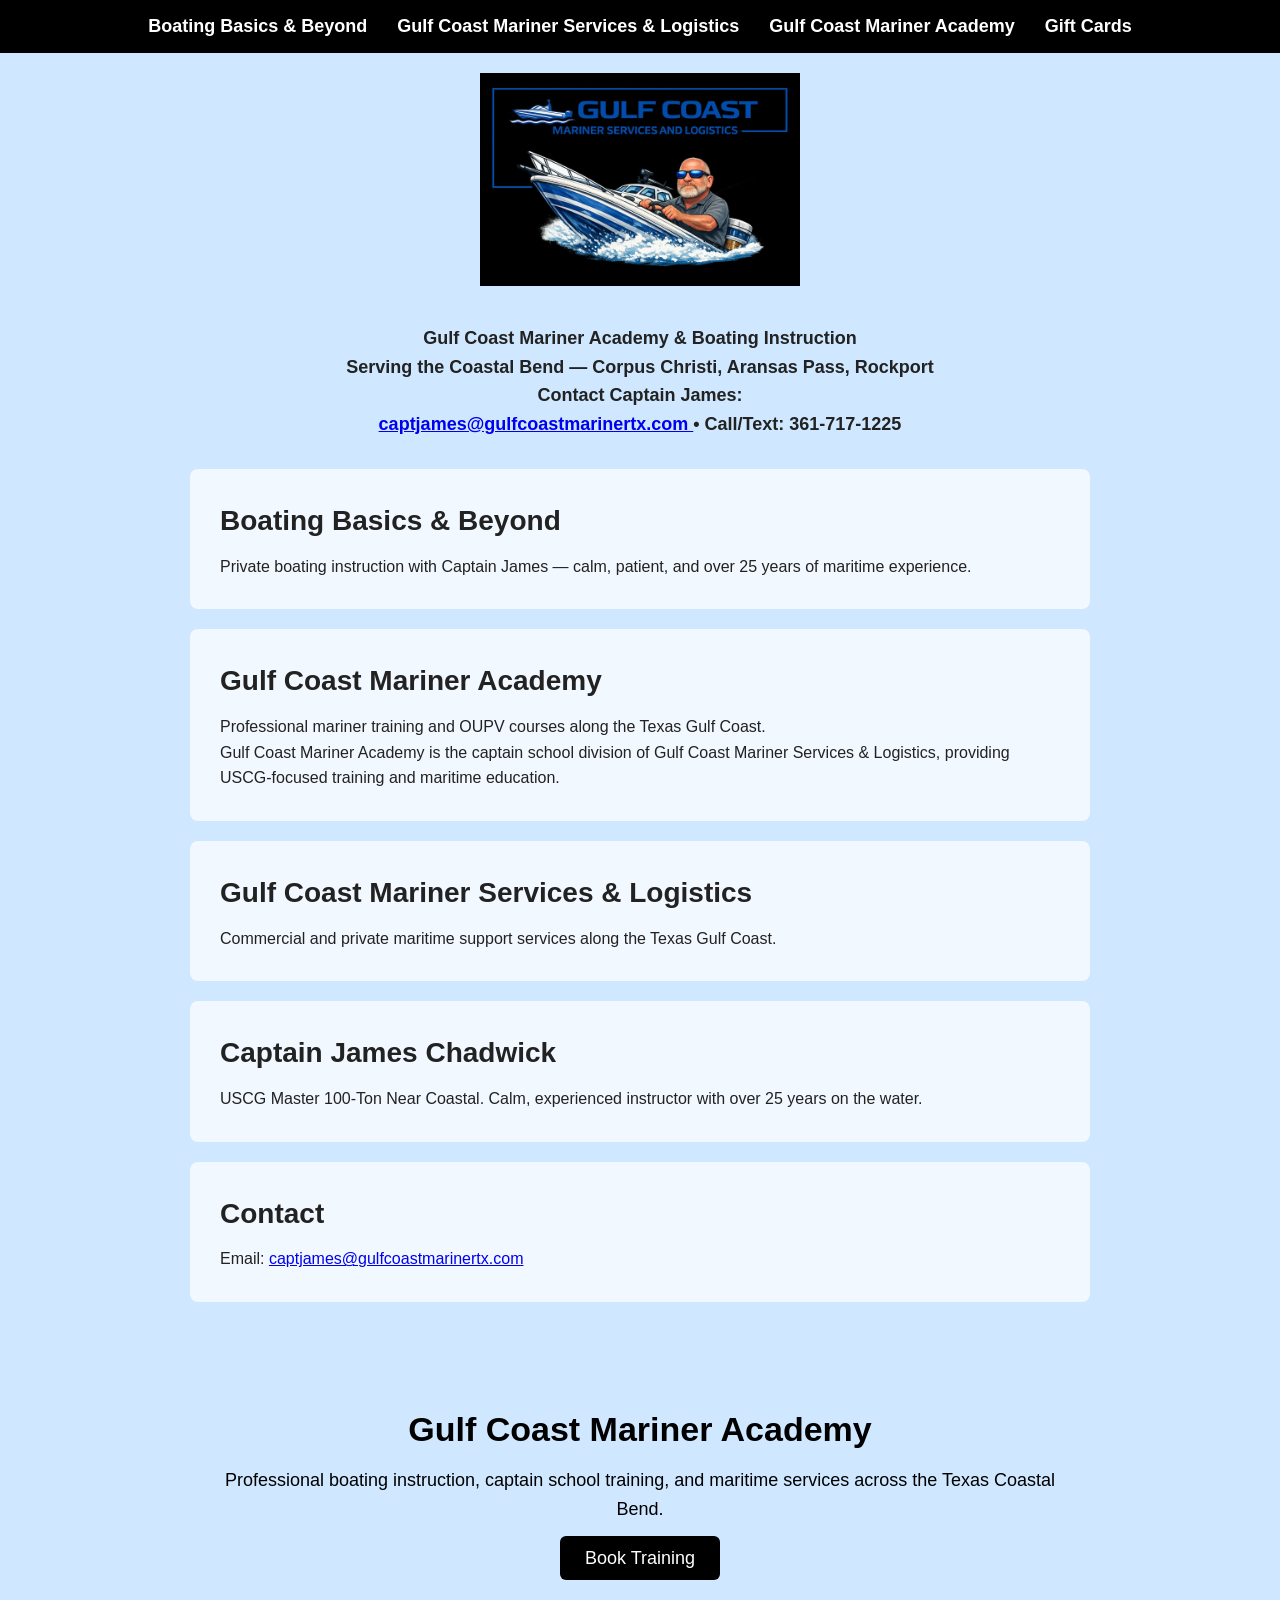
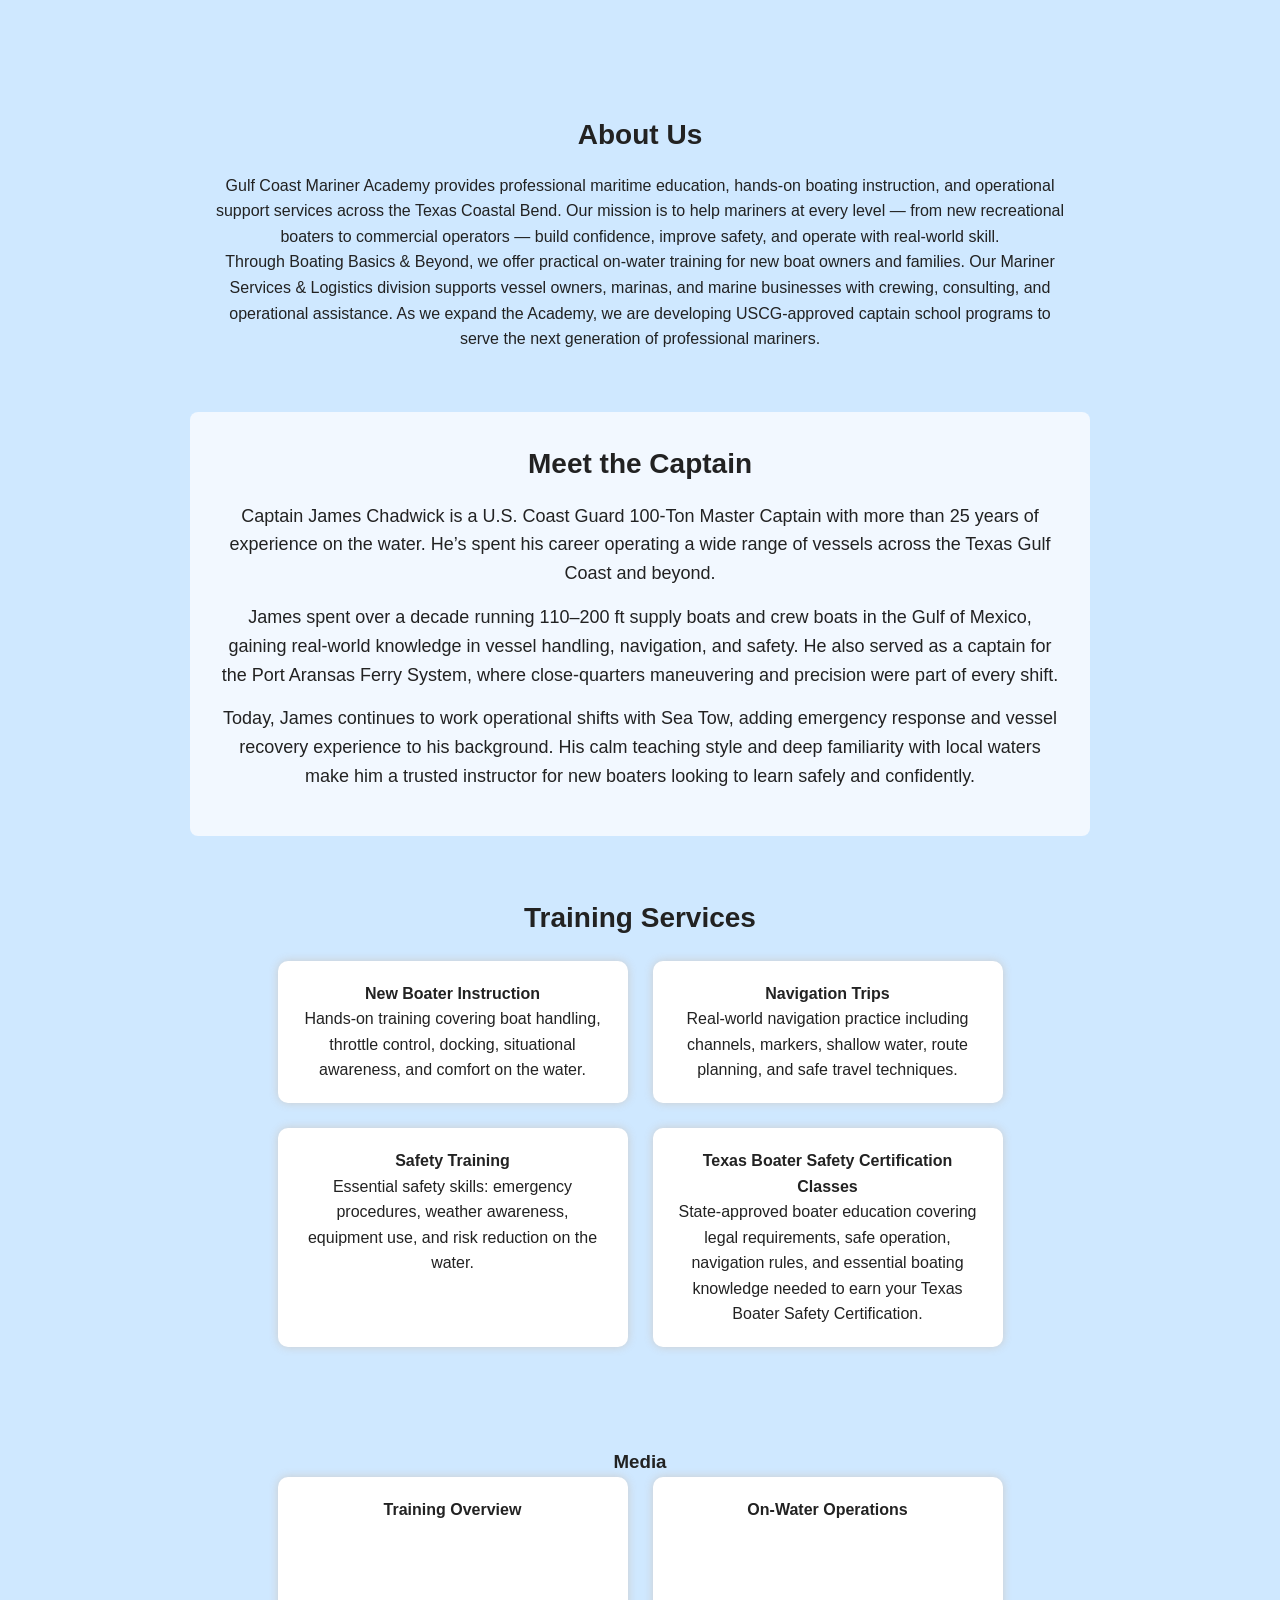
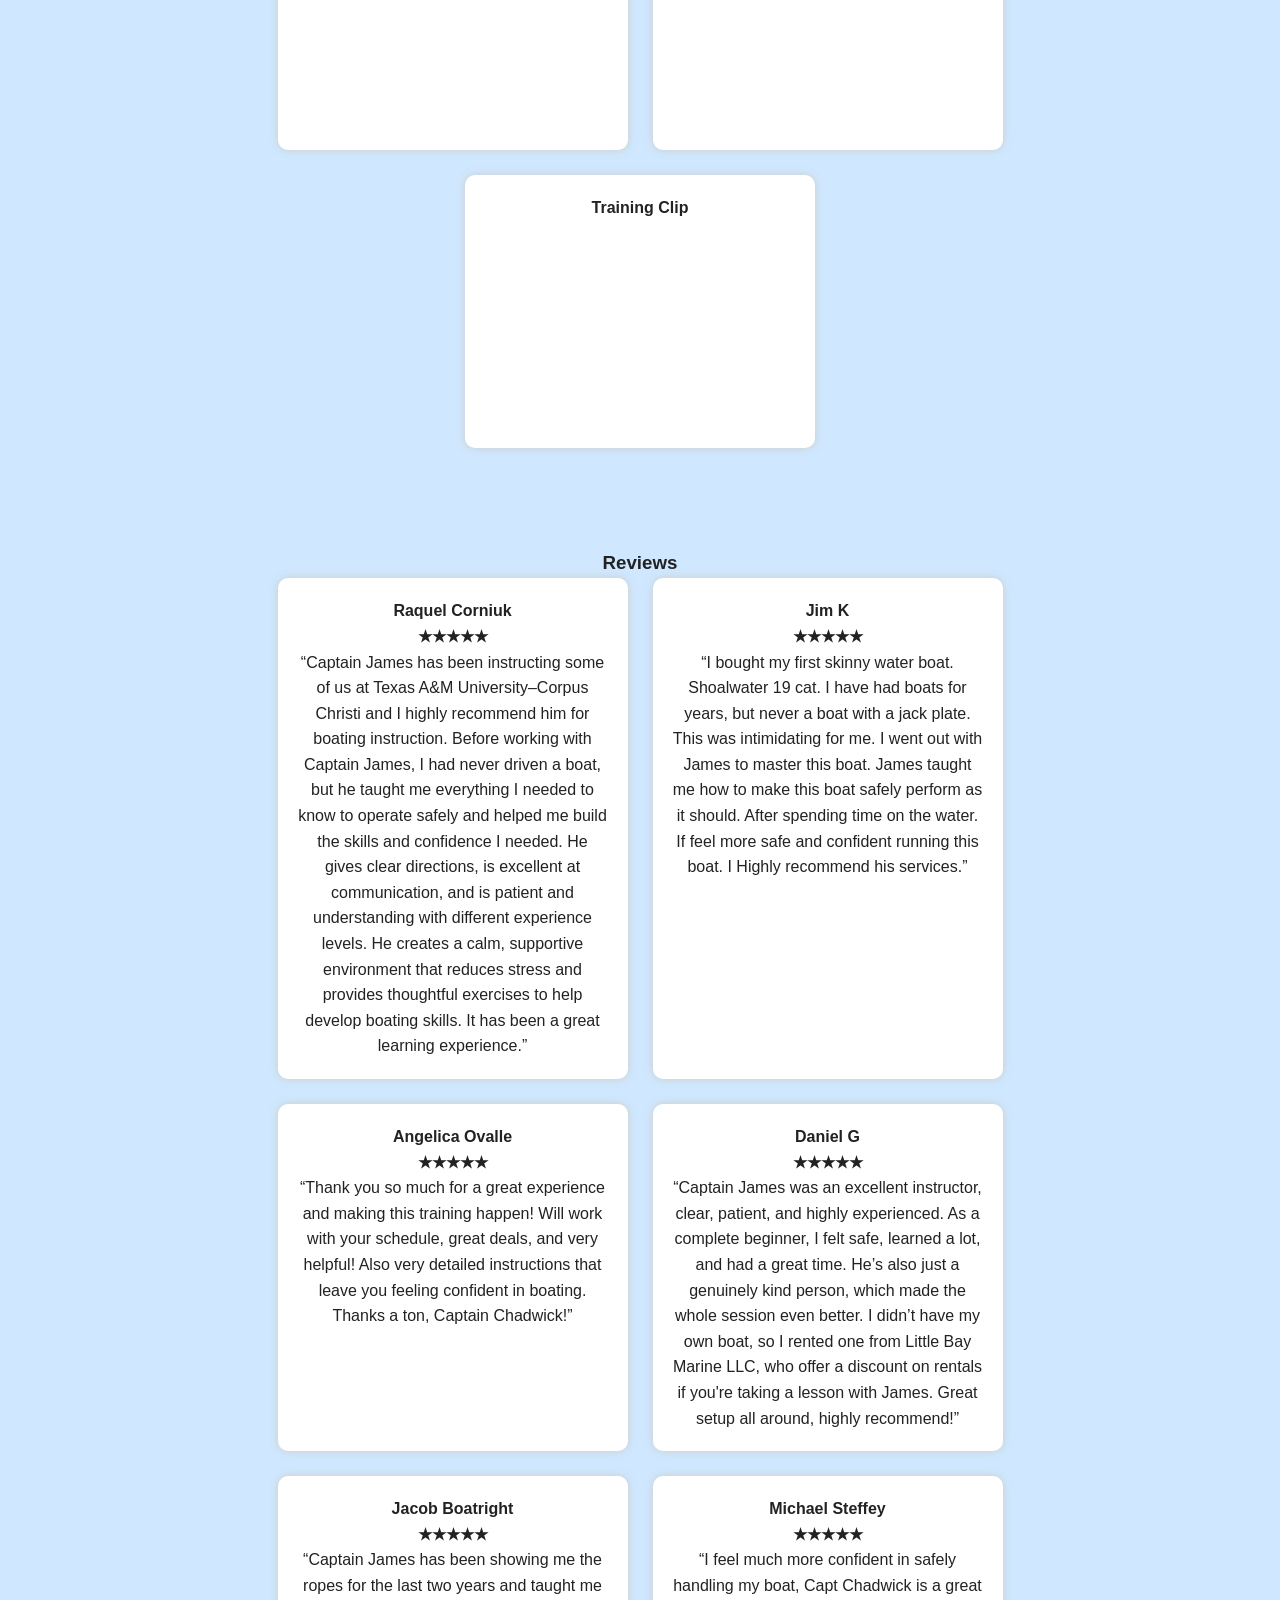
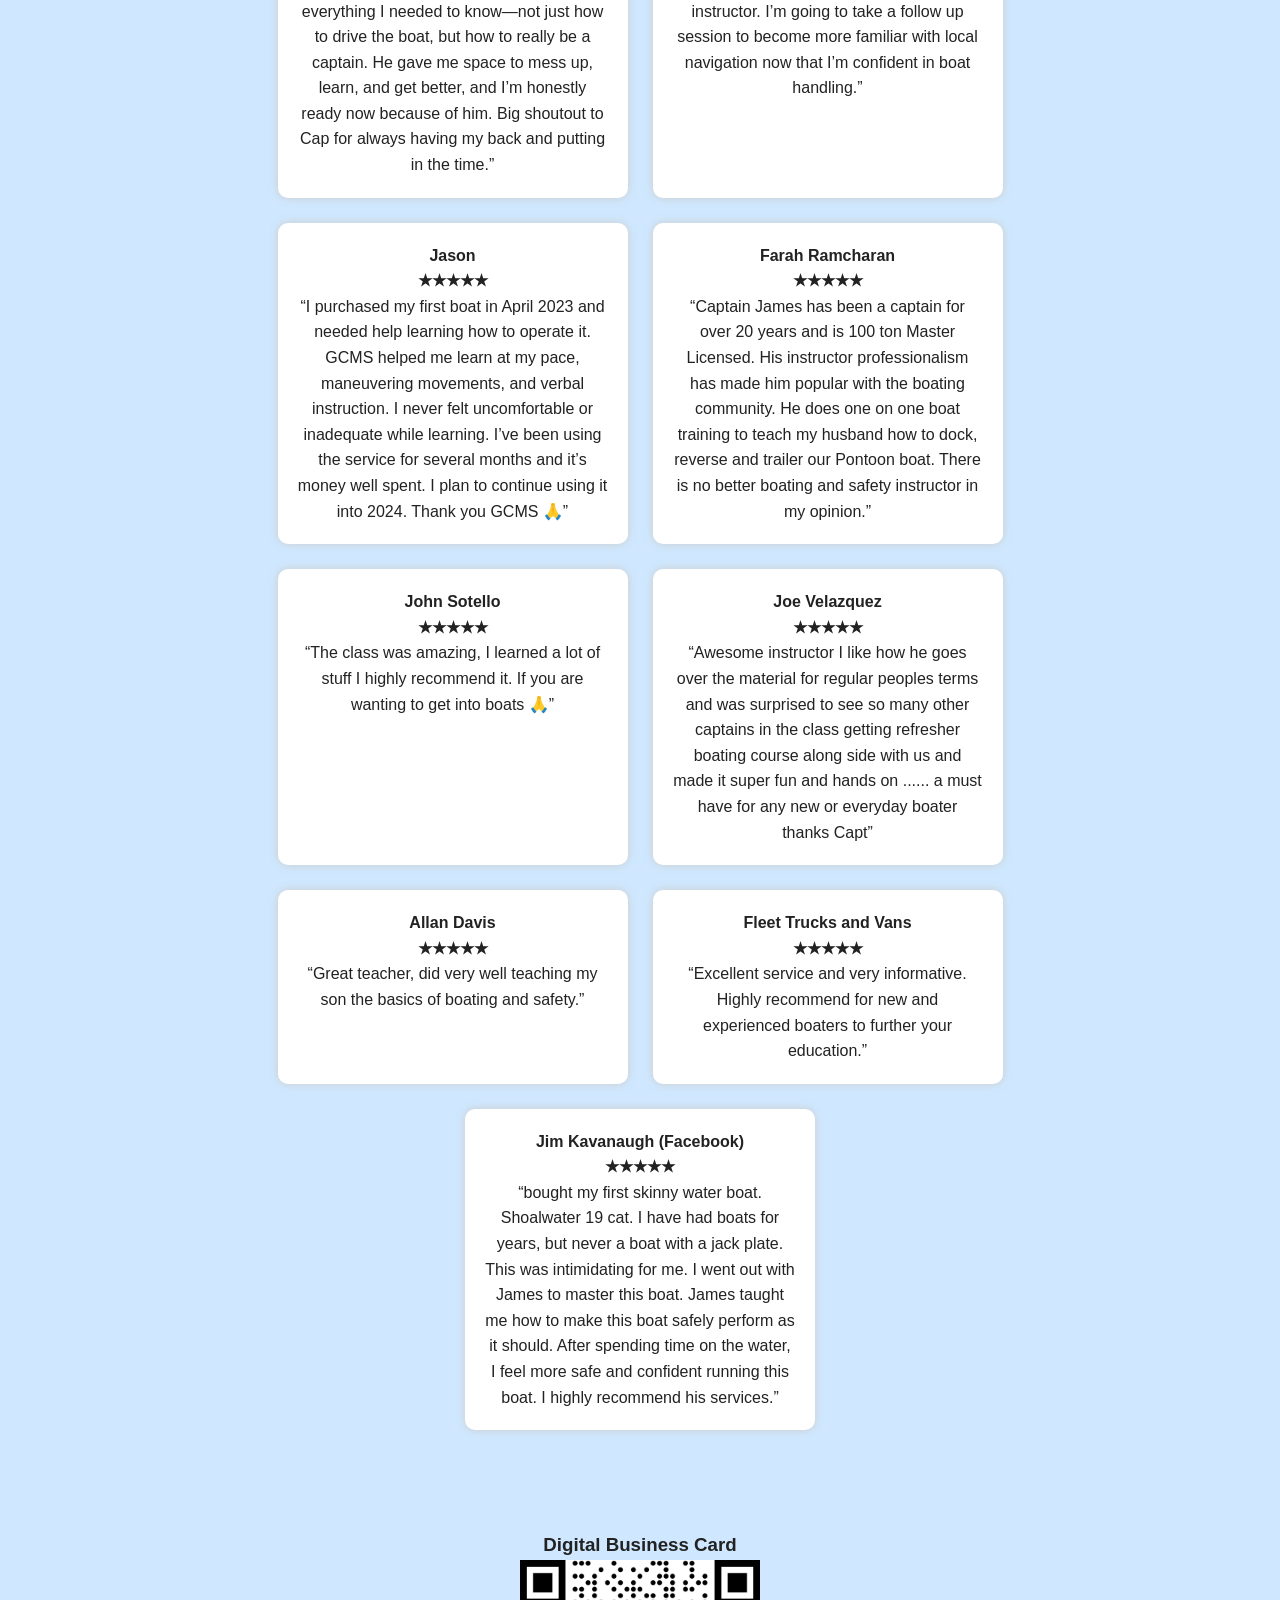
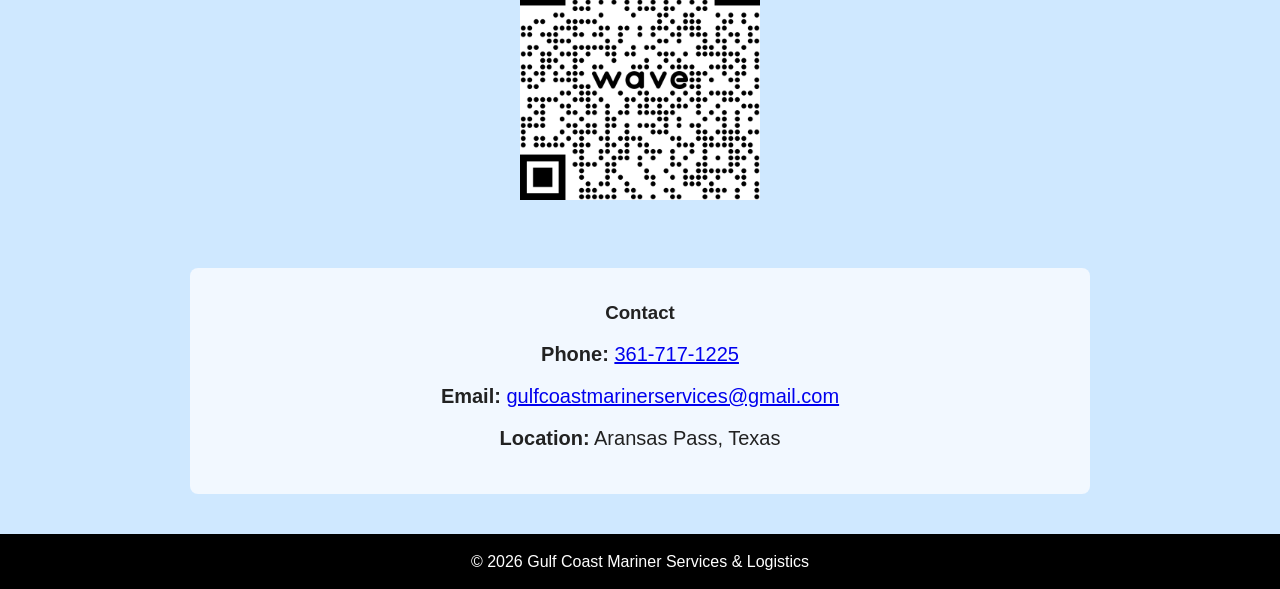
==== commit 4534bb77: "Update index.html" ====
--- a/index.html
+++ b/index.html
@@ -128,11 +128,10 @@
 
     <!-- ABOUT -->
     <section id="about" class="about">
-        <h3>About Us</h3>
-        <p>
-            We provide hands‑on, on‑water instruction for new boaters across the Texas Gulf Coast. Every session is
-            designed to build confidence, improve safety awareness, and teach real navigation skills.
-        </p>
+  <h3>About Us</h3>
+  <p>Gulf Coast Mariner Academy provides professional maritime education, hands‑on boating instruction, and operational support services across the Texas Coastal Bend. Our mission is to help mariners at every level — from new recreational boaters to commercial operators — build confidence, improve safety, and operate with real‑world skill.</p>
+
+  <p>Through Boating Basics & Beyond, we offer practical on‑water training for new boat owners and families. Our Mariner Services & Logistics division supports vessel owners, marinas, and marine businesses with crewing, consulting, and operational assistance. As we expand the Academy, we are developing USCG‑approved captain school programs to serve the next generation of professional mariners.</p>
     </section>
 
     <!-- MEET THE CAPTAIN -->
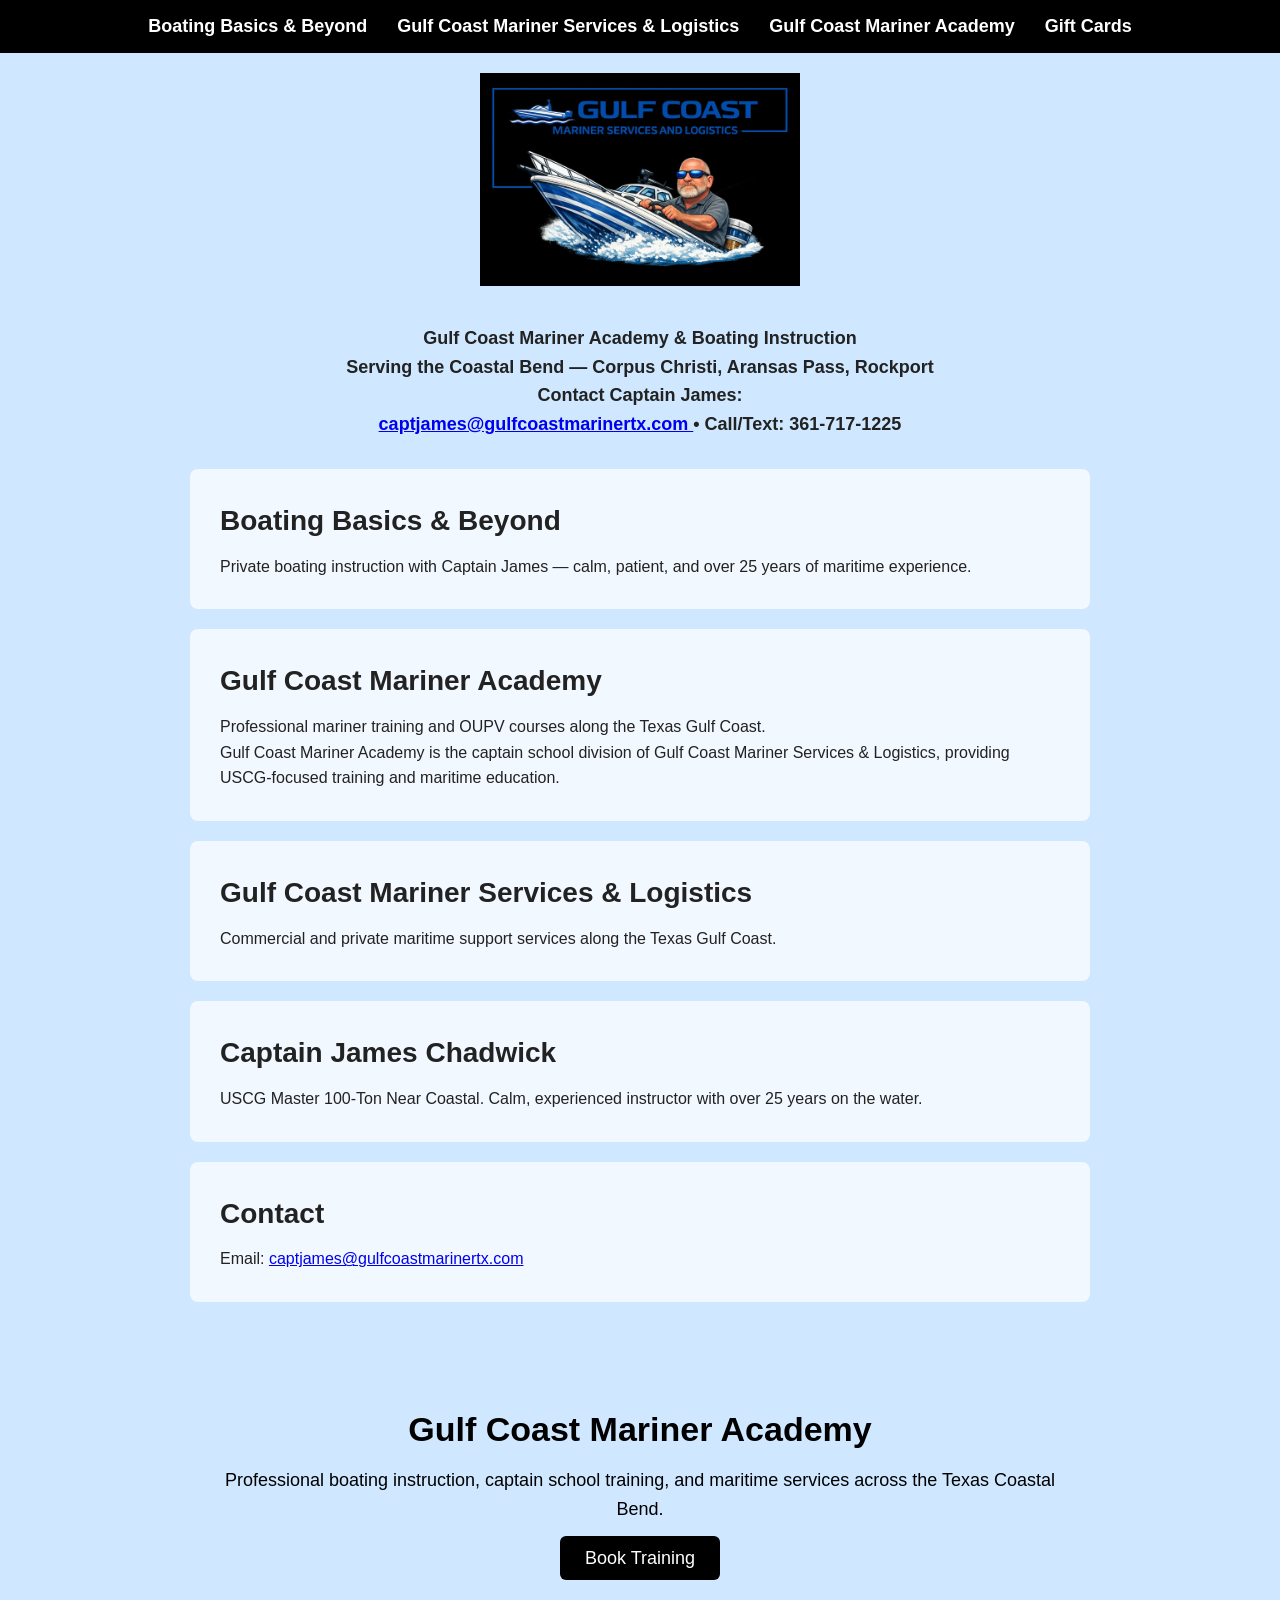
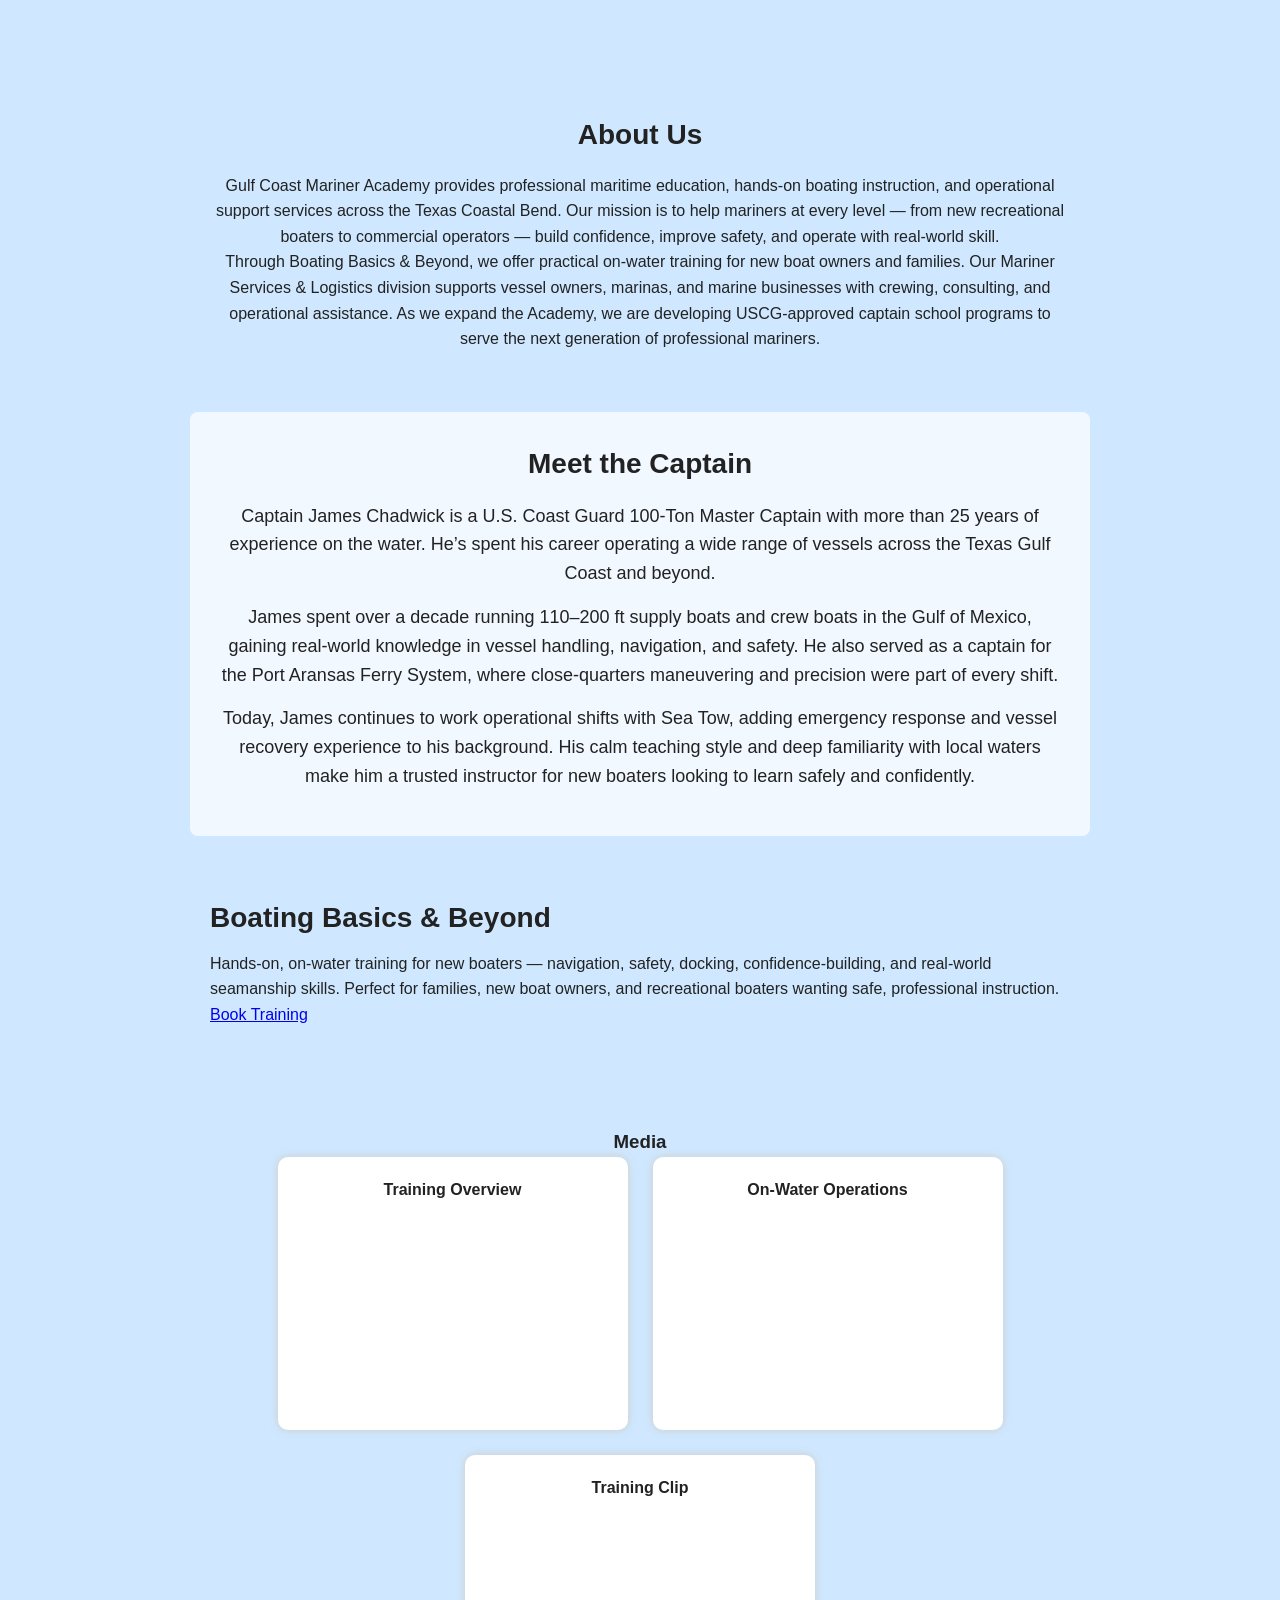
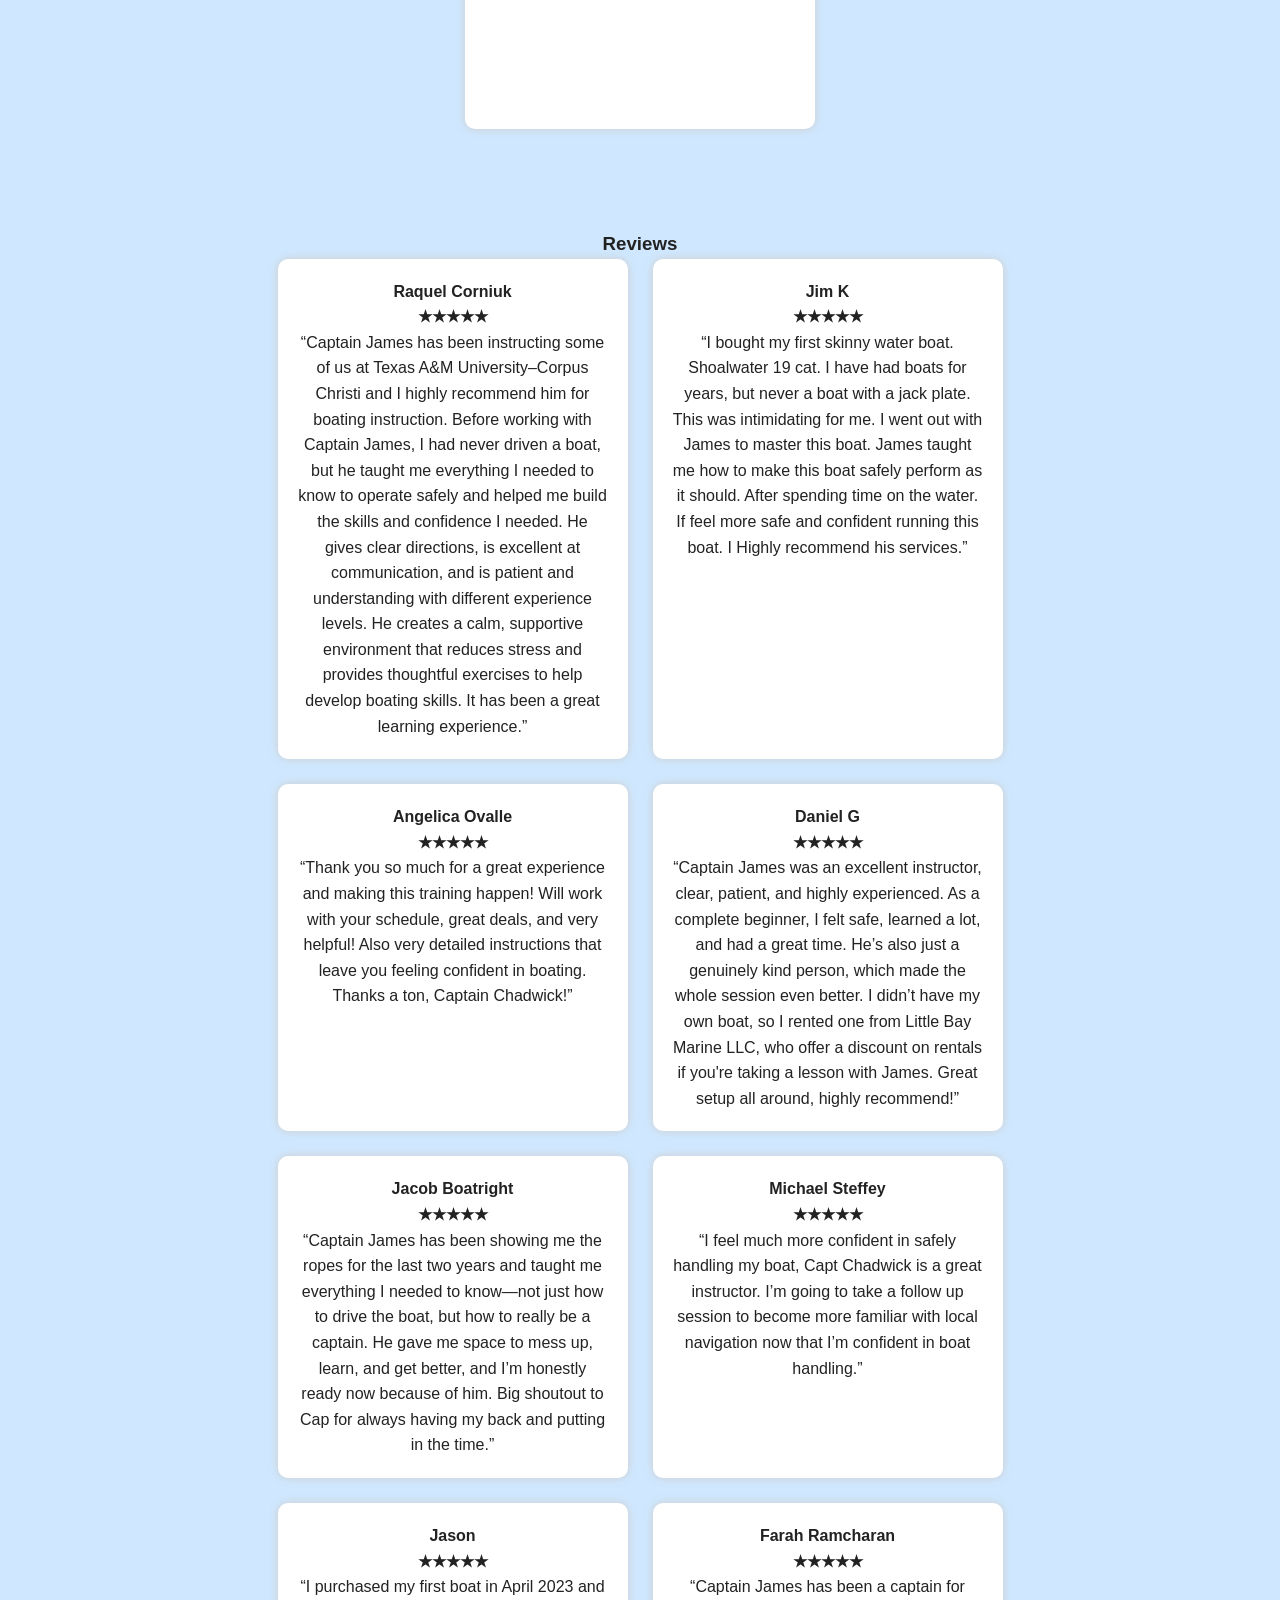
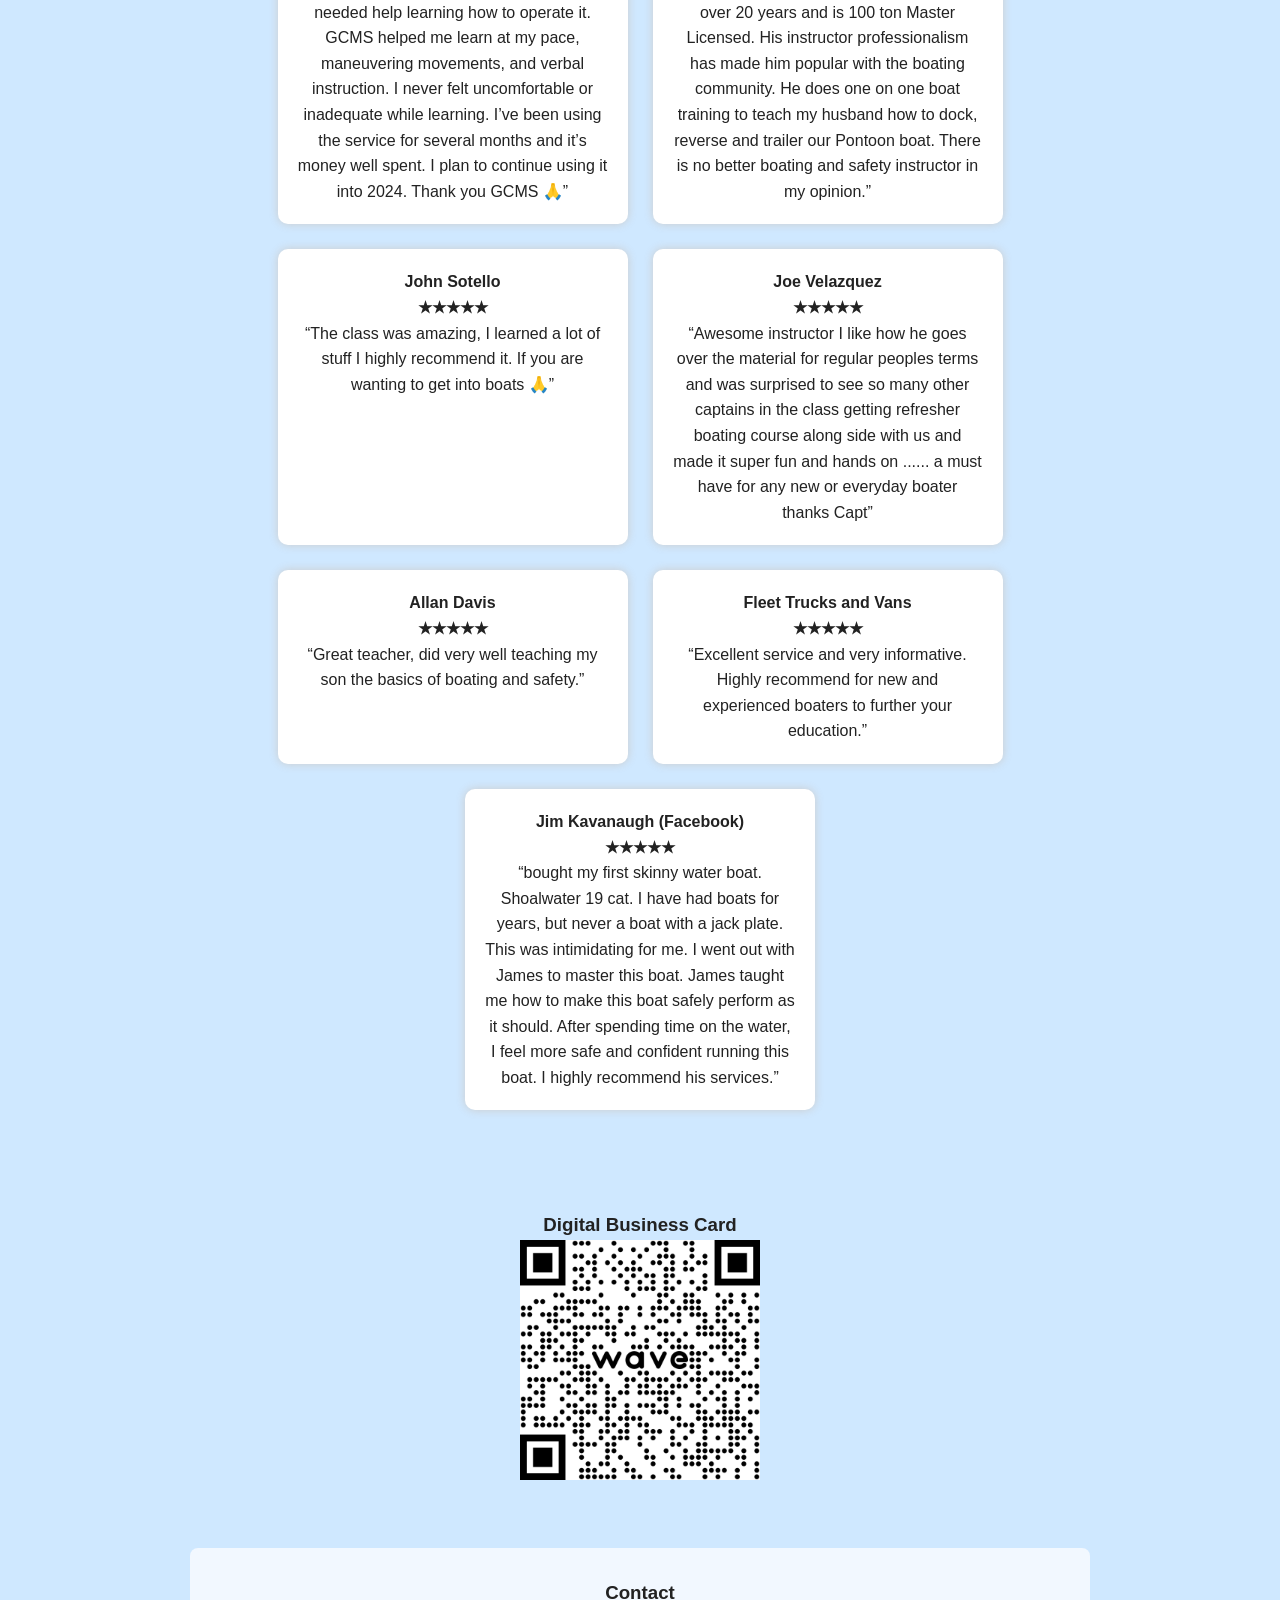
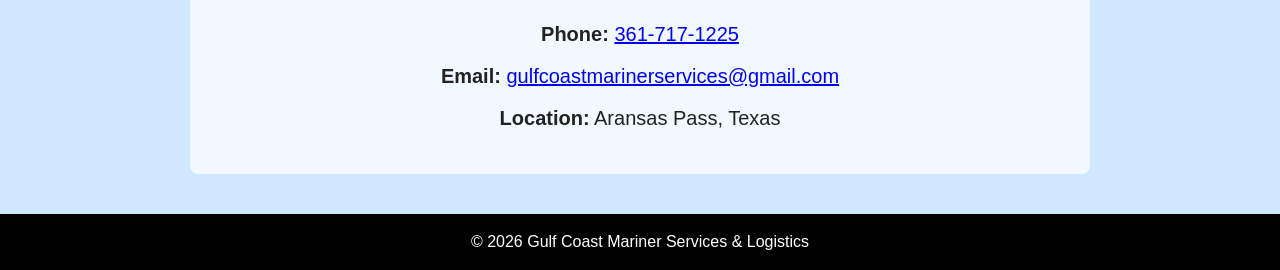
==== commit a3411f8a: "Update index.html" ====
--- a/index.html
+++ b/index.html
@@ -156,34 +156,14 @@
         </p>
     </section>
 
-    <!-- TRAINING SERVICES -->
-    <section id="training" class="services">
-    <h3>Training Services</h3>
-
-    <div class="service-grid">
-
-        <div class="review-card">
-            <h4>New Boater Instruction</h4>
-            <p>Hands‑on training covering boat handling, throttle control, docking, situational awareness, and comfort on the water.</p>
-        </div>
-
-        <div class="review-card">
-            <h4>Navigation Trips</h4>
-            <p>Real‑world navigation practice including channels, markers, shallow water, route planning, and safe travel techniques.</p>
-        </div>
-
-        <div class="review-card">
-            <h4>Safety Training</h4>
-            <p>Essential safety skills: emergency procedures, weather awareness, equipment use, and risk reduction on the water.</p>
-        </div>
-
-        <div class="review-card">
-            <h4>Texas Boater Safety Certification Classes</h4>
-            <p>State‑approved boater education covering legal requirements, safe operation, navigation rules, and essential boating knowledge needed to earn your Texas Boater Safety Certification.</p>
-        </div>
-
-    </div>
-    </section>
+    <section id="training">
+  <h2>Boating Basics & Beyond</h2>
+  <p>Hands-on, on-water training for new boaters — navigation, safety, docking, confidence-building, and real-world seamanship skills. Perfect for families, new boat owners, and recreational boaters wanting safe, professional instruction.</p>
+
+  <a class="button" href="https://gulfcoastmarinerservices.square.site/shop/boating-basics-and-beyond-boating-lessons/IVXKJCXQE2NCRQCKCLI6SV26" target="_blank">
+    Book Training
+  </a>
+</section>
 
         </div>
     </section>
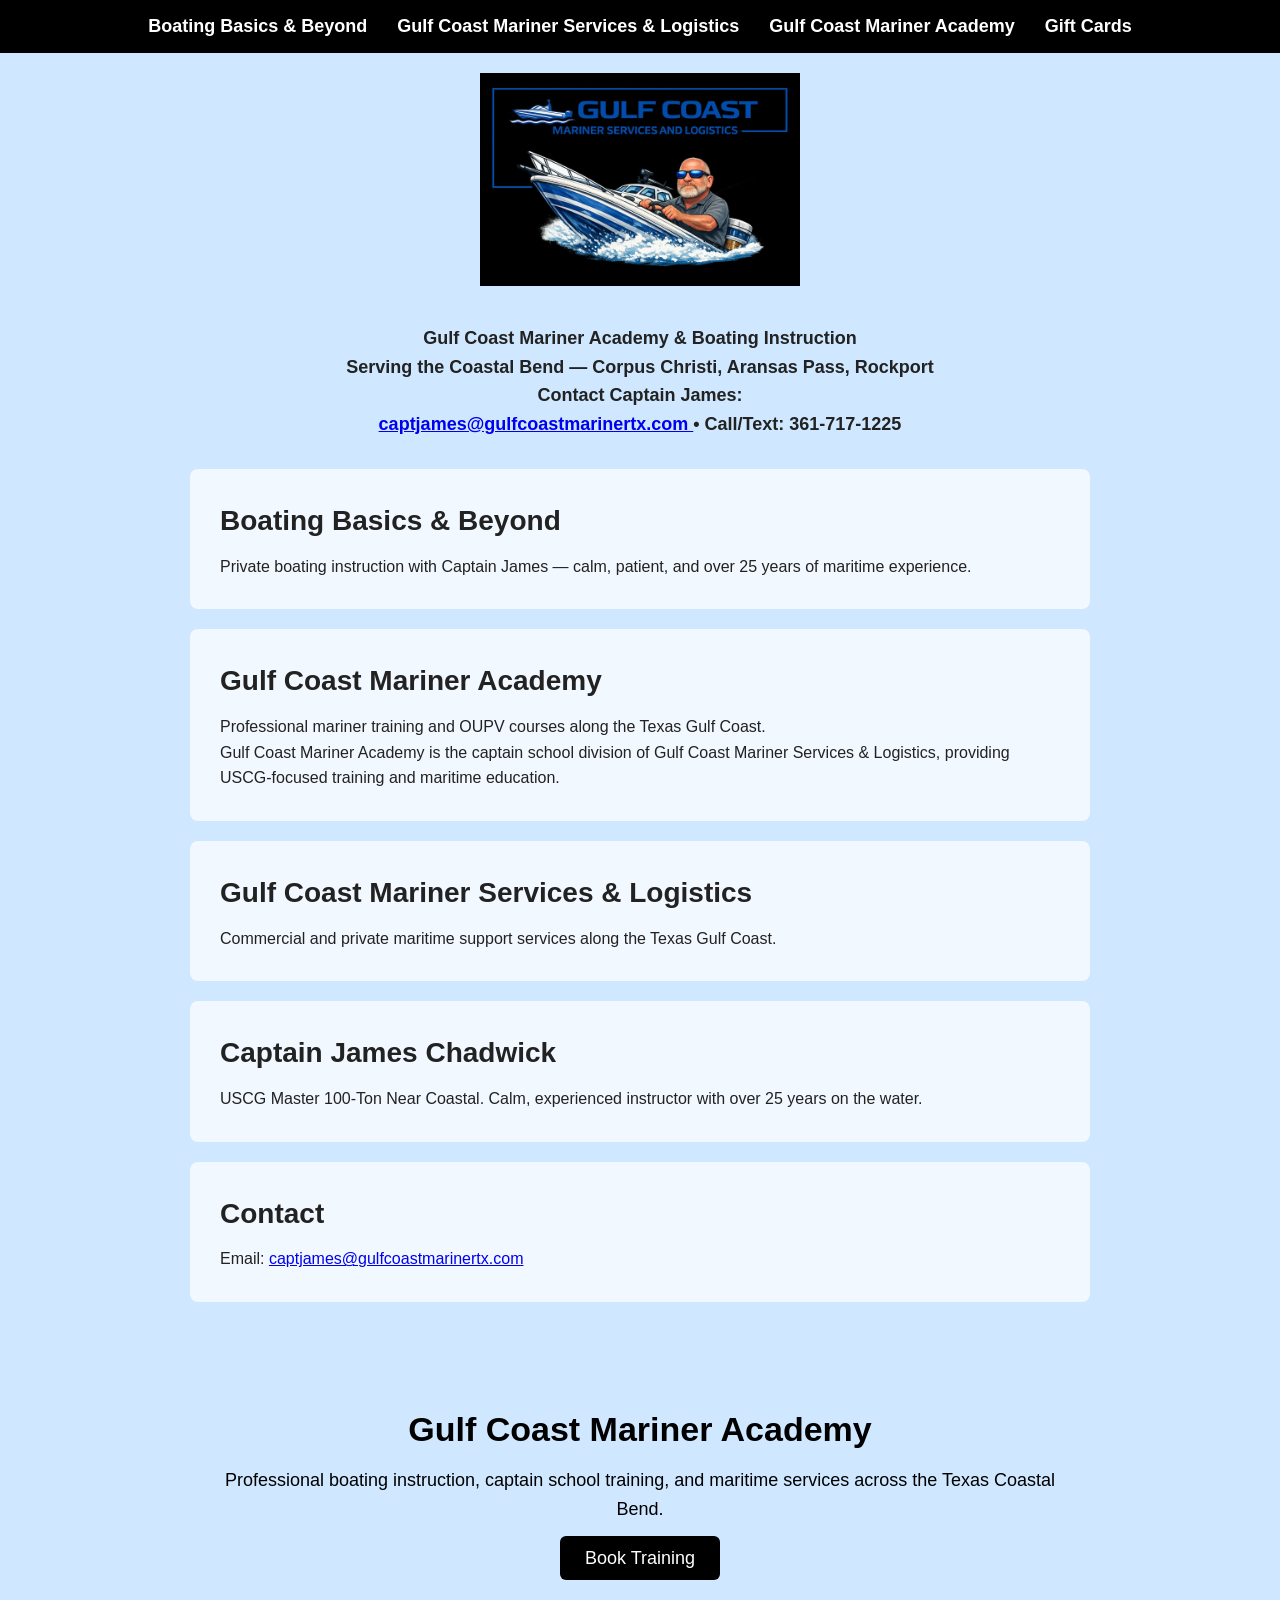
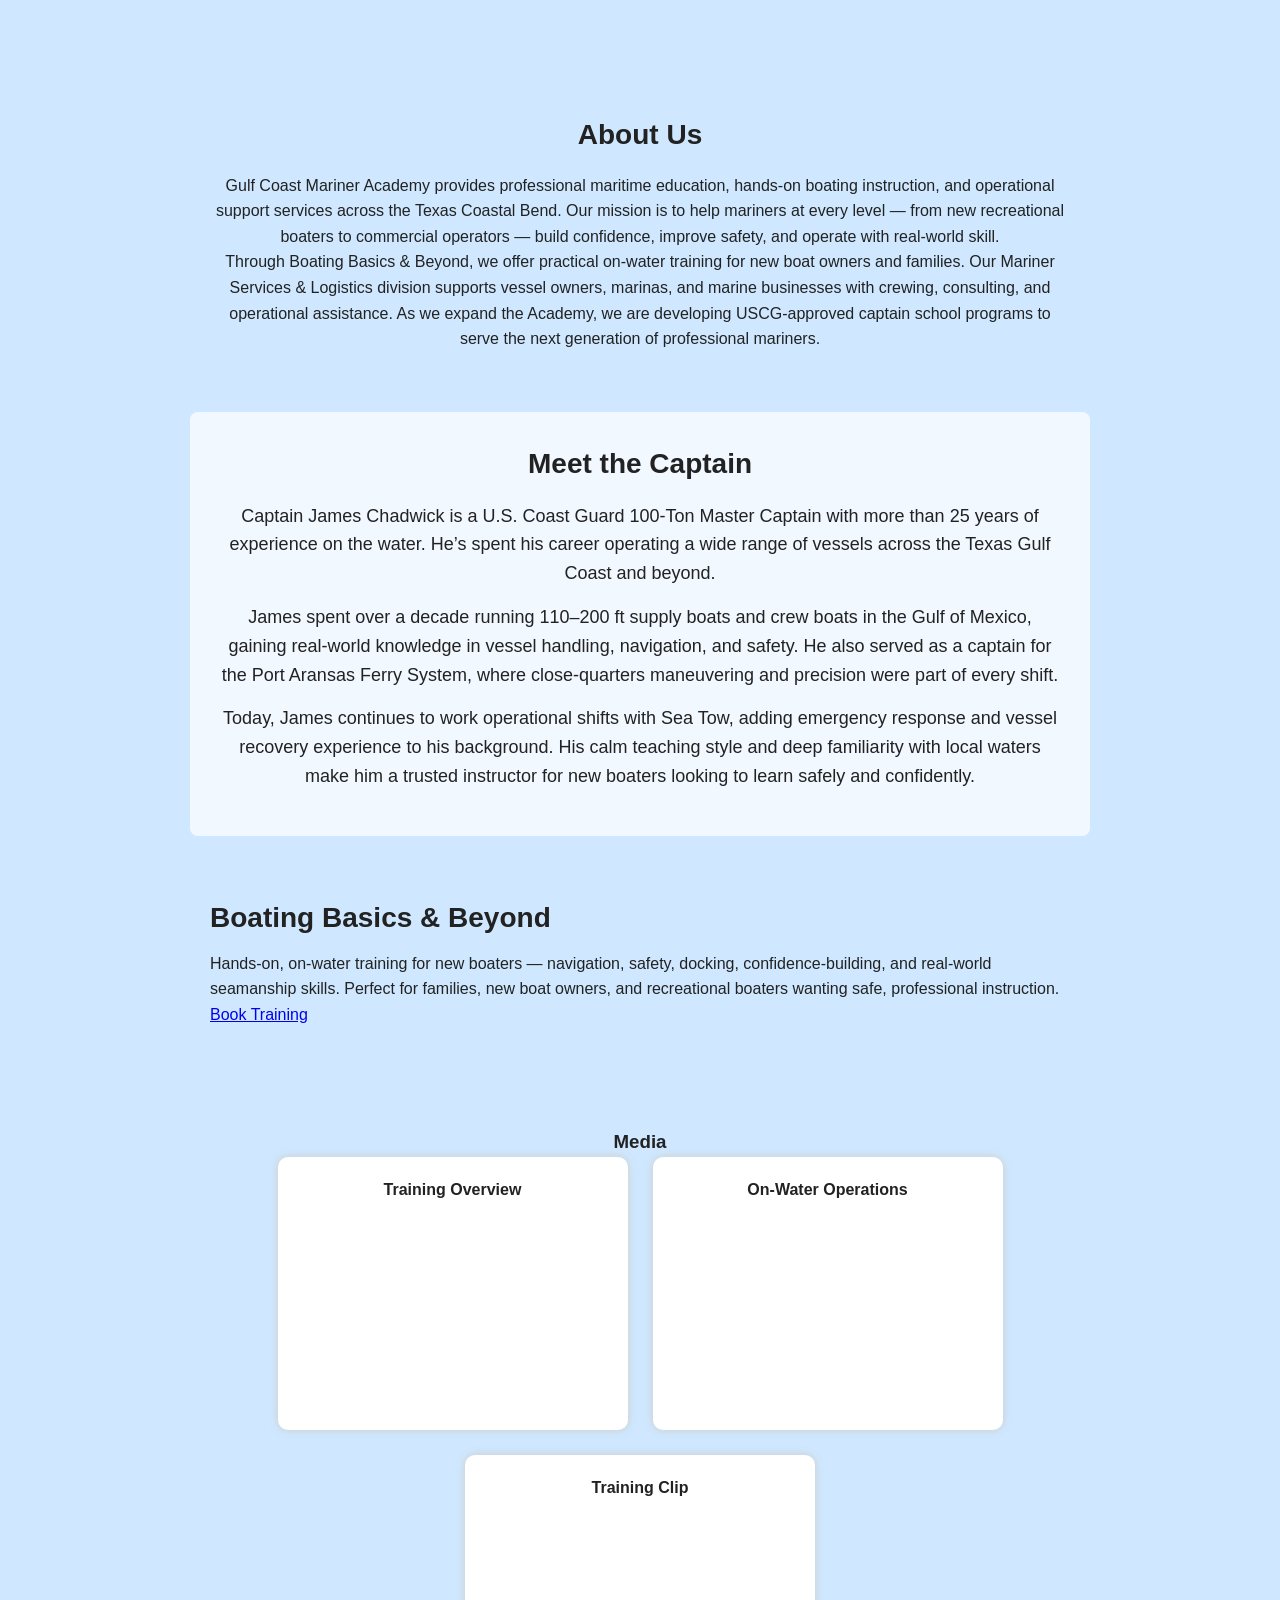
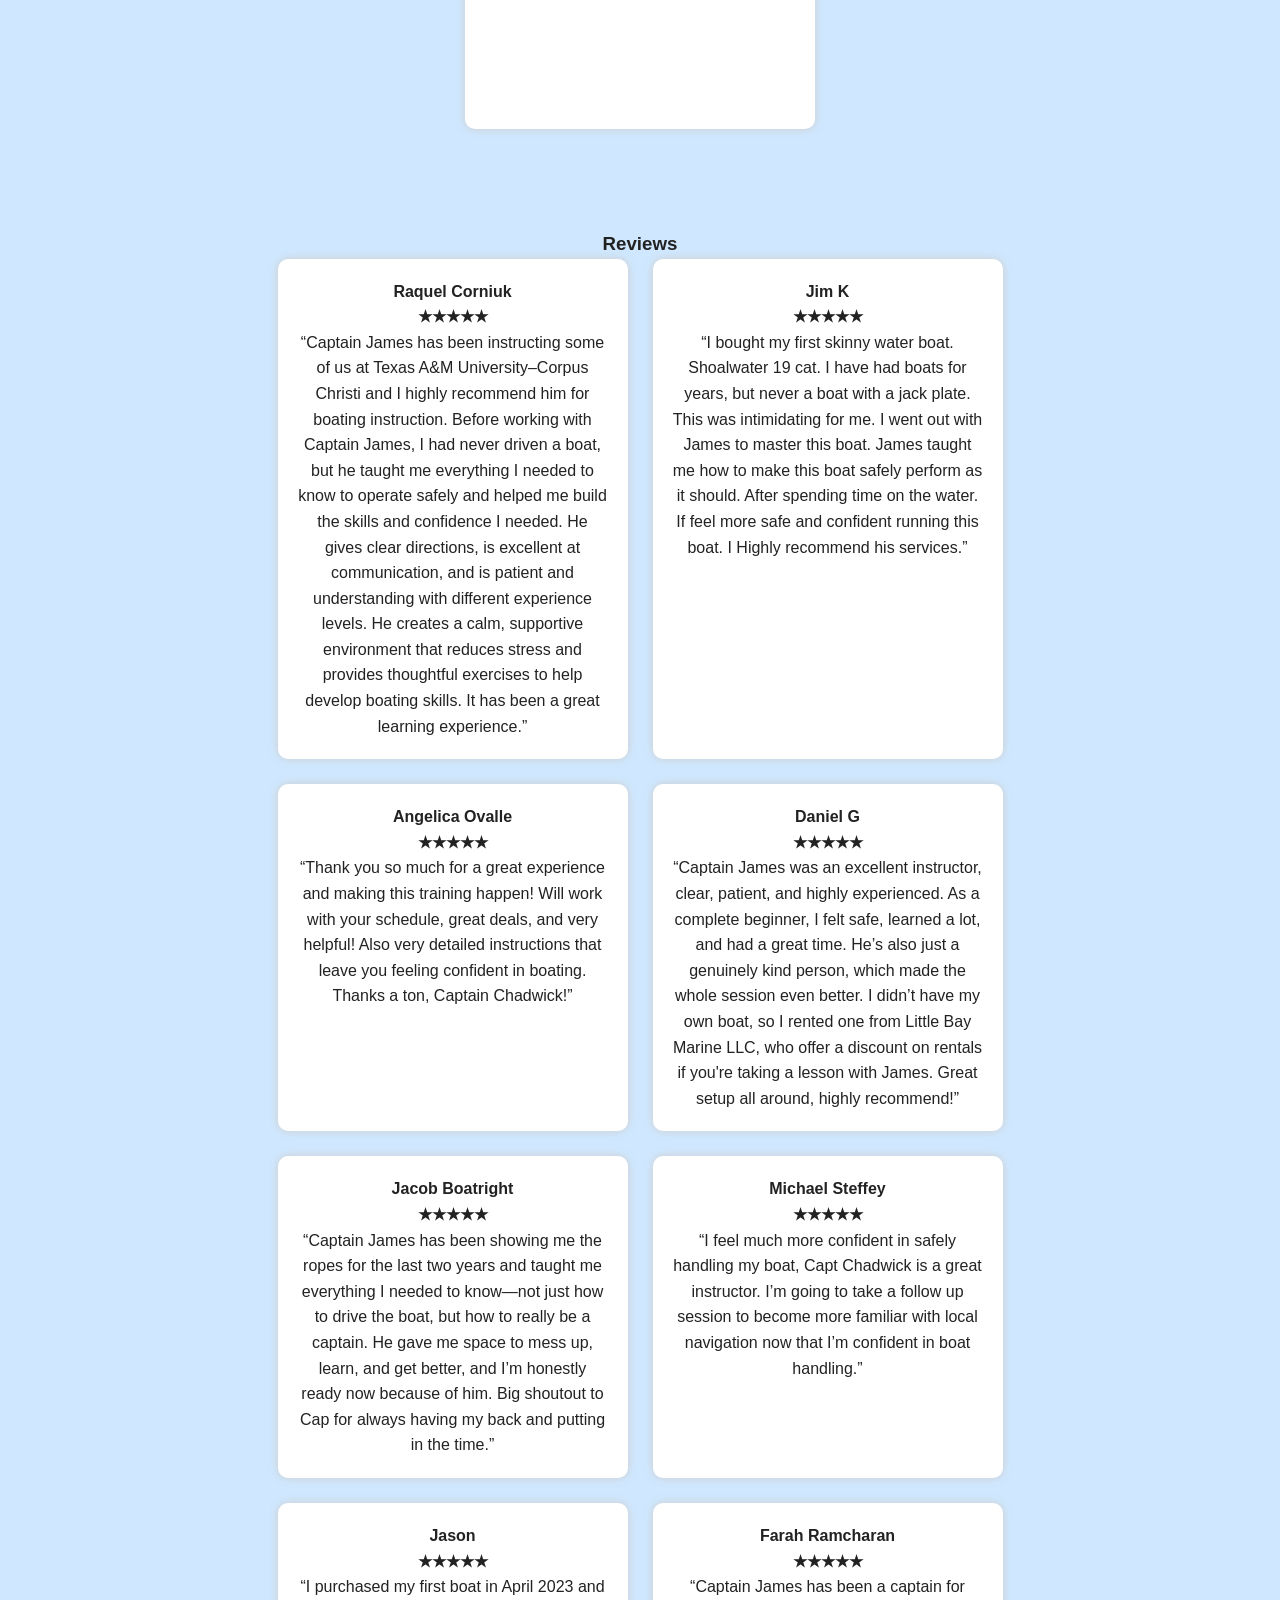
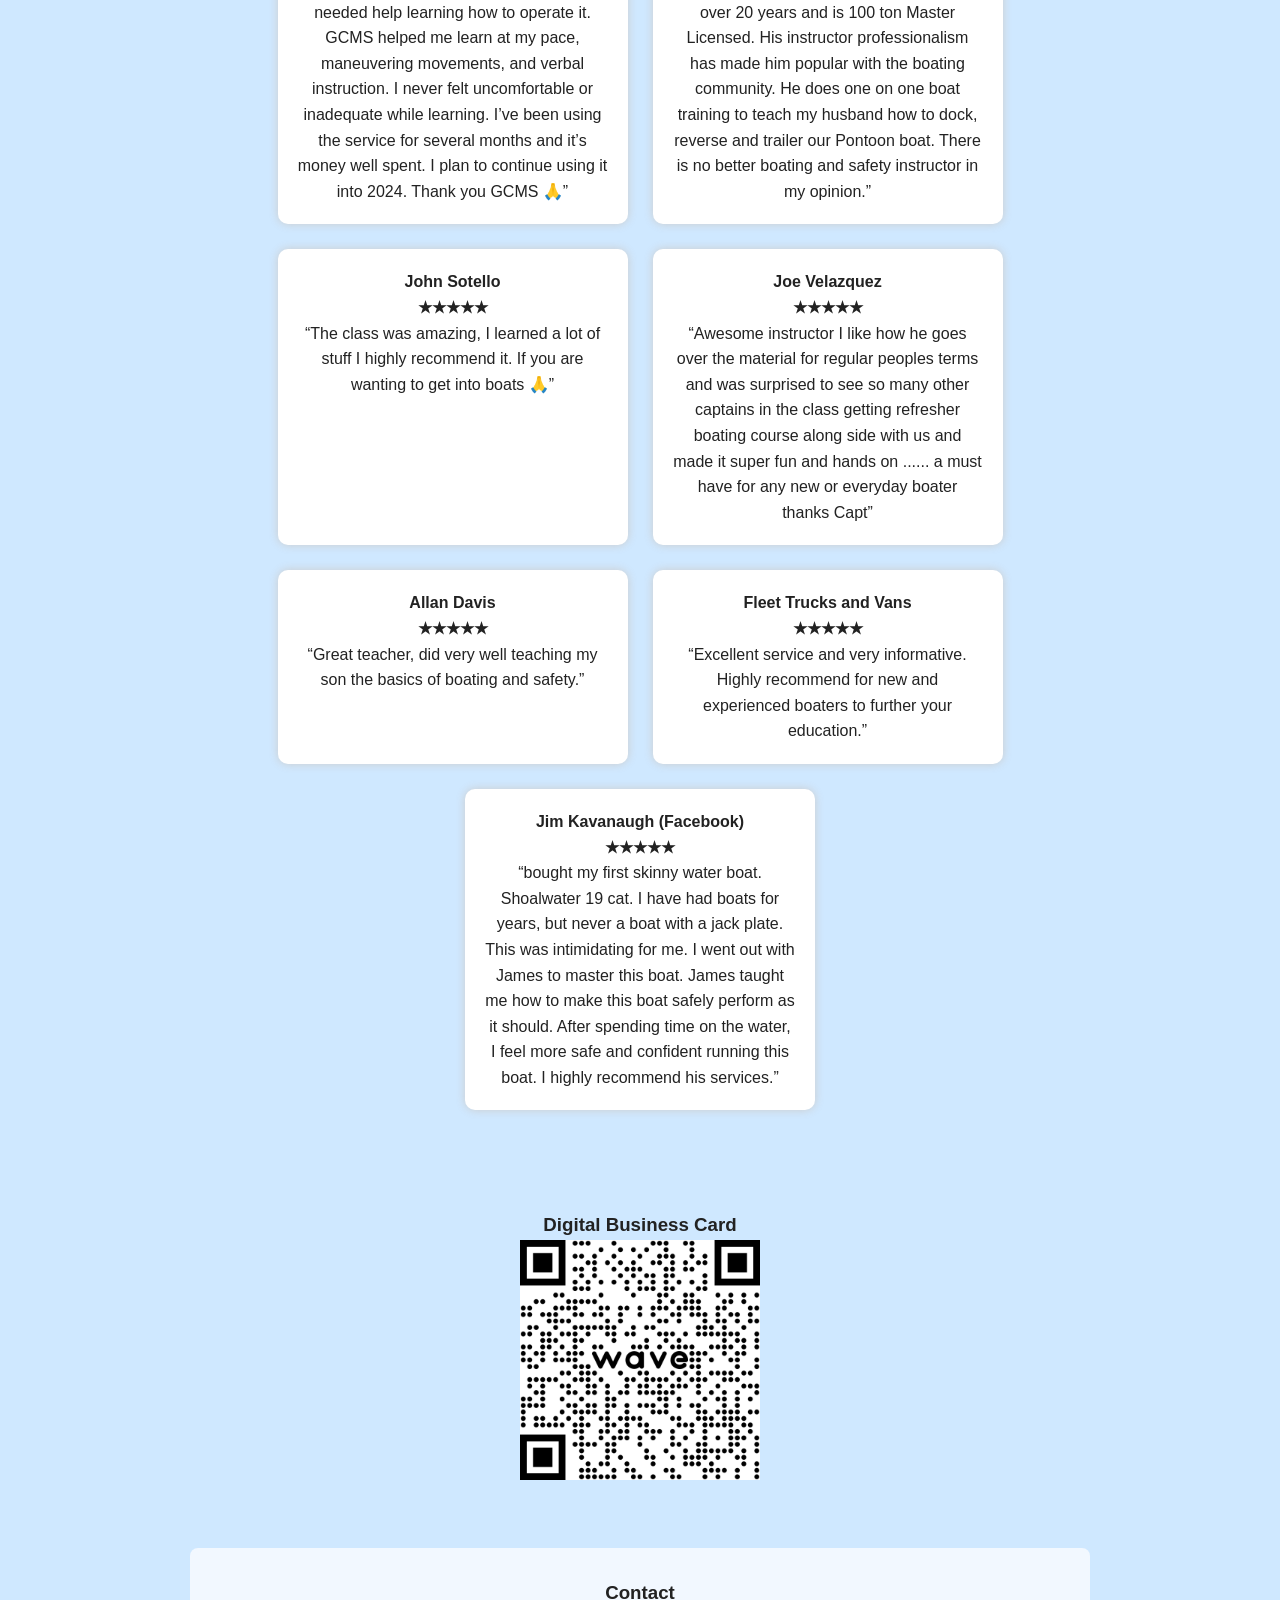
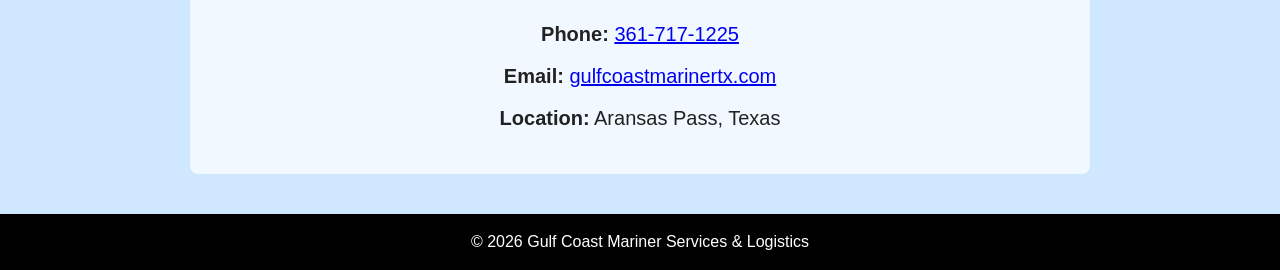
==== commit 105f08b8: "Update index.html" ====
--- a/index.html
+++ b/index.html
@@ -115,7 +115,8 @@
   <p>Email: <a href="mailto:captjames@gulfcoastmarinertx.com">captjames@gulfcoastmarinertx.com</a></p>
 </section>
     <!-- HERO -->
-    <section id="home" class="hero">
+    
+<section id="home" class="hero">
   <div class="hero-text">
     <h1>Gulf Coast Mariner Academy</h1>
     <p>Professional boating instruction, captain school training, and maritime services across the Texas Coastal Bend.</p>
@@ -124,8 +125,7 @@
       Book Training
     </a>
   </div>
-    </section>
-
+</section>
     <!-- ABOUT -->
     <section id="about" class="about">
   <h3>About Us</h3>
@@ -359,7 +359,7 @@
         <h3>Contact</h3>
         <ul class="contact-list">
             <li><strong>Phone:</strong> <a href="tel:3617171225">361‑717‑1225</a></li>
-            <li><strong>Email:</strong> <a href="mailto:gulfcoastmarinerservices@gmail.com">gulfcoastmarinerservices@gmail.com</a></li>
+            <li><strong>Email:</strong> <a href="mailto:gulfcoastmarinertx.com">gulfcoastmarinertx.com</a></li>
             <li><strong>Location:</strong> Aransas Pass, Texas</li>
         </ul>
     </section>
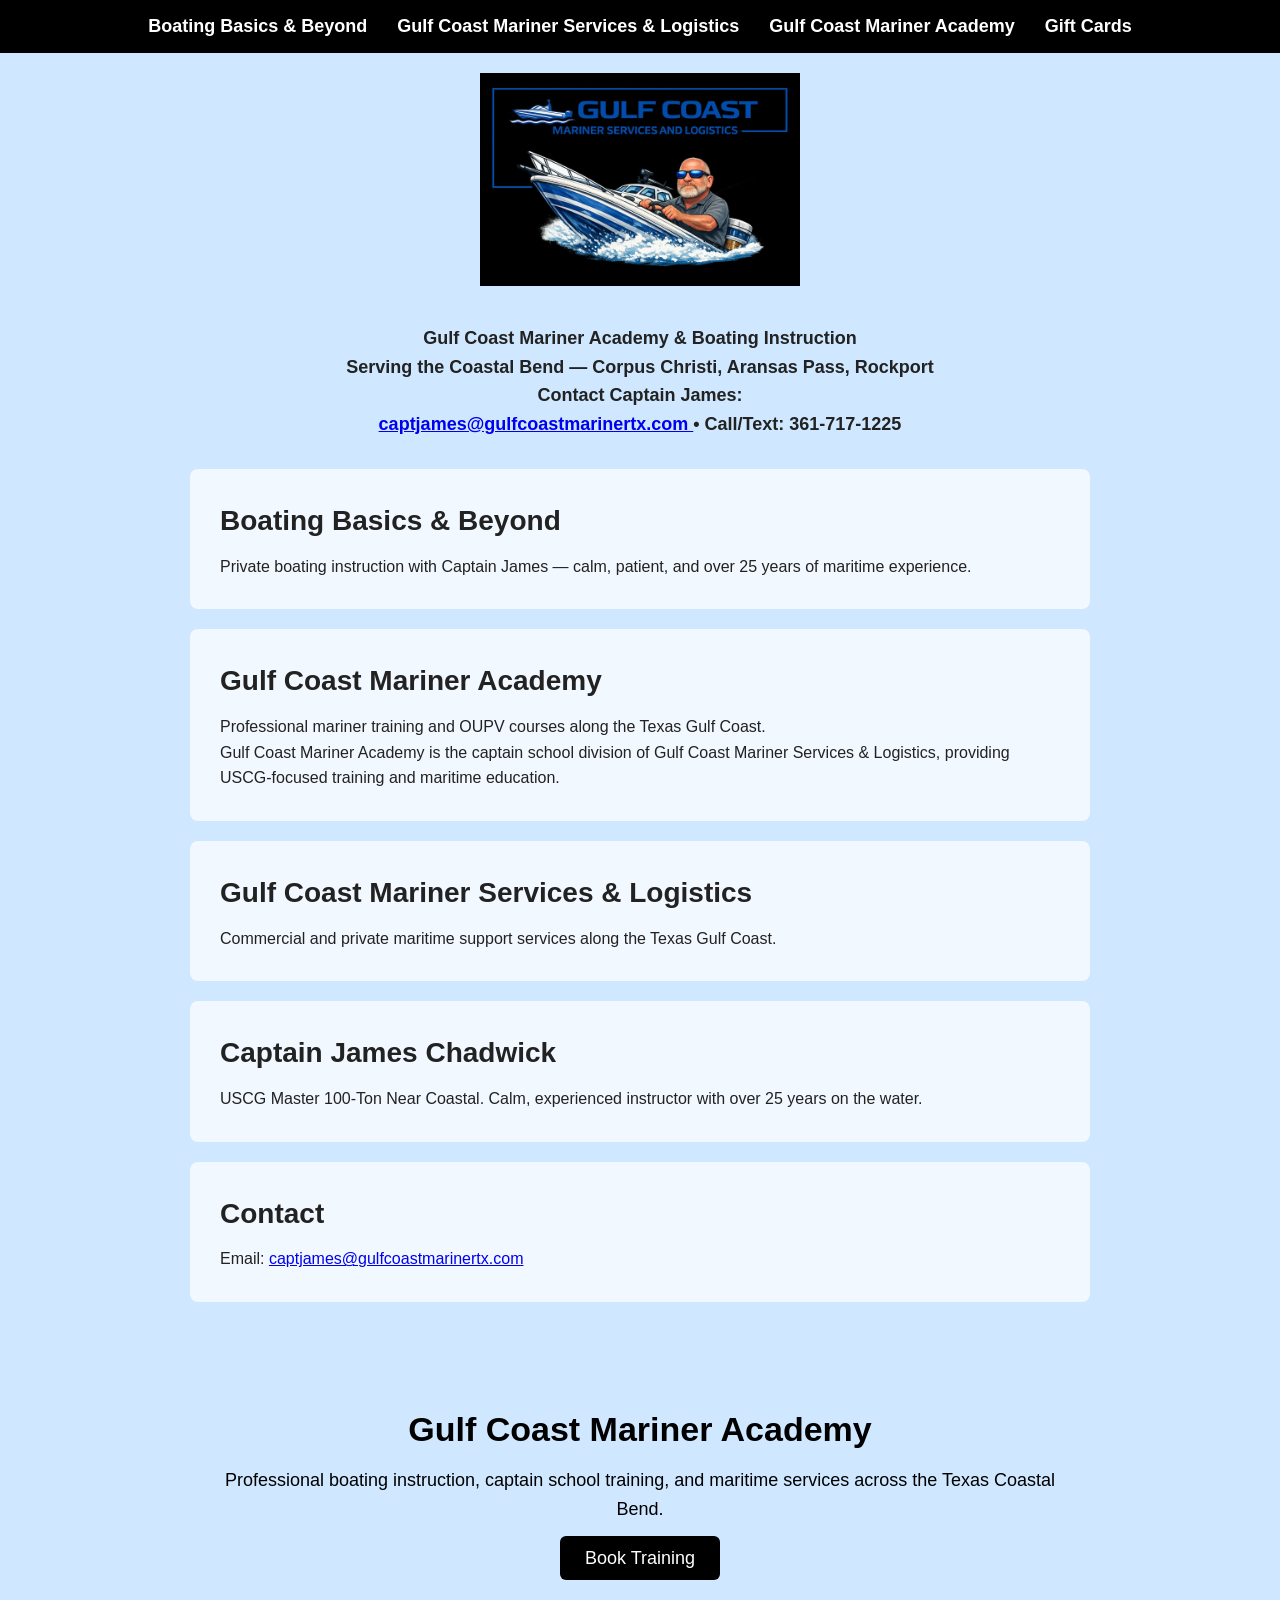
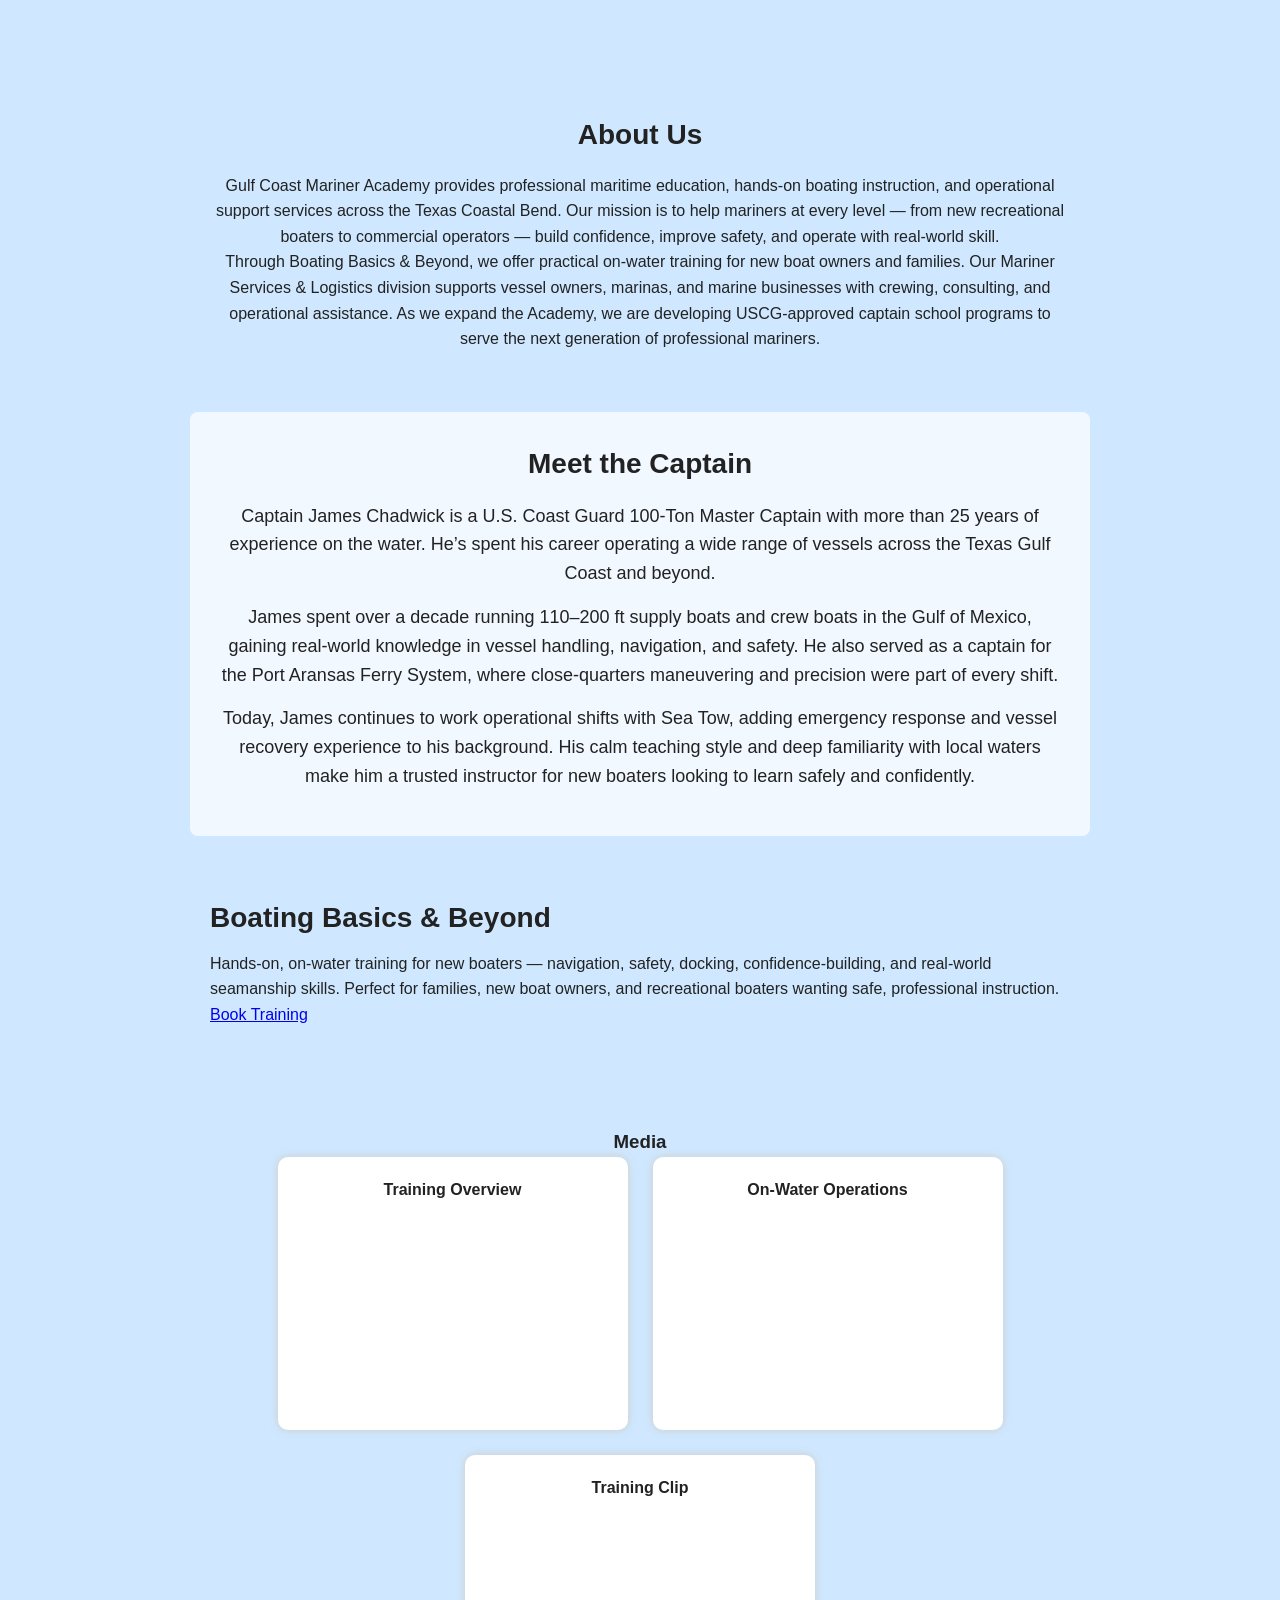
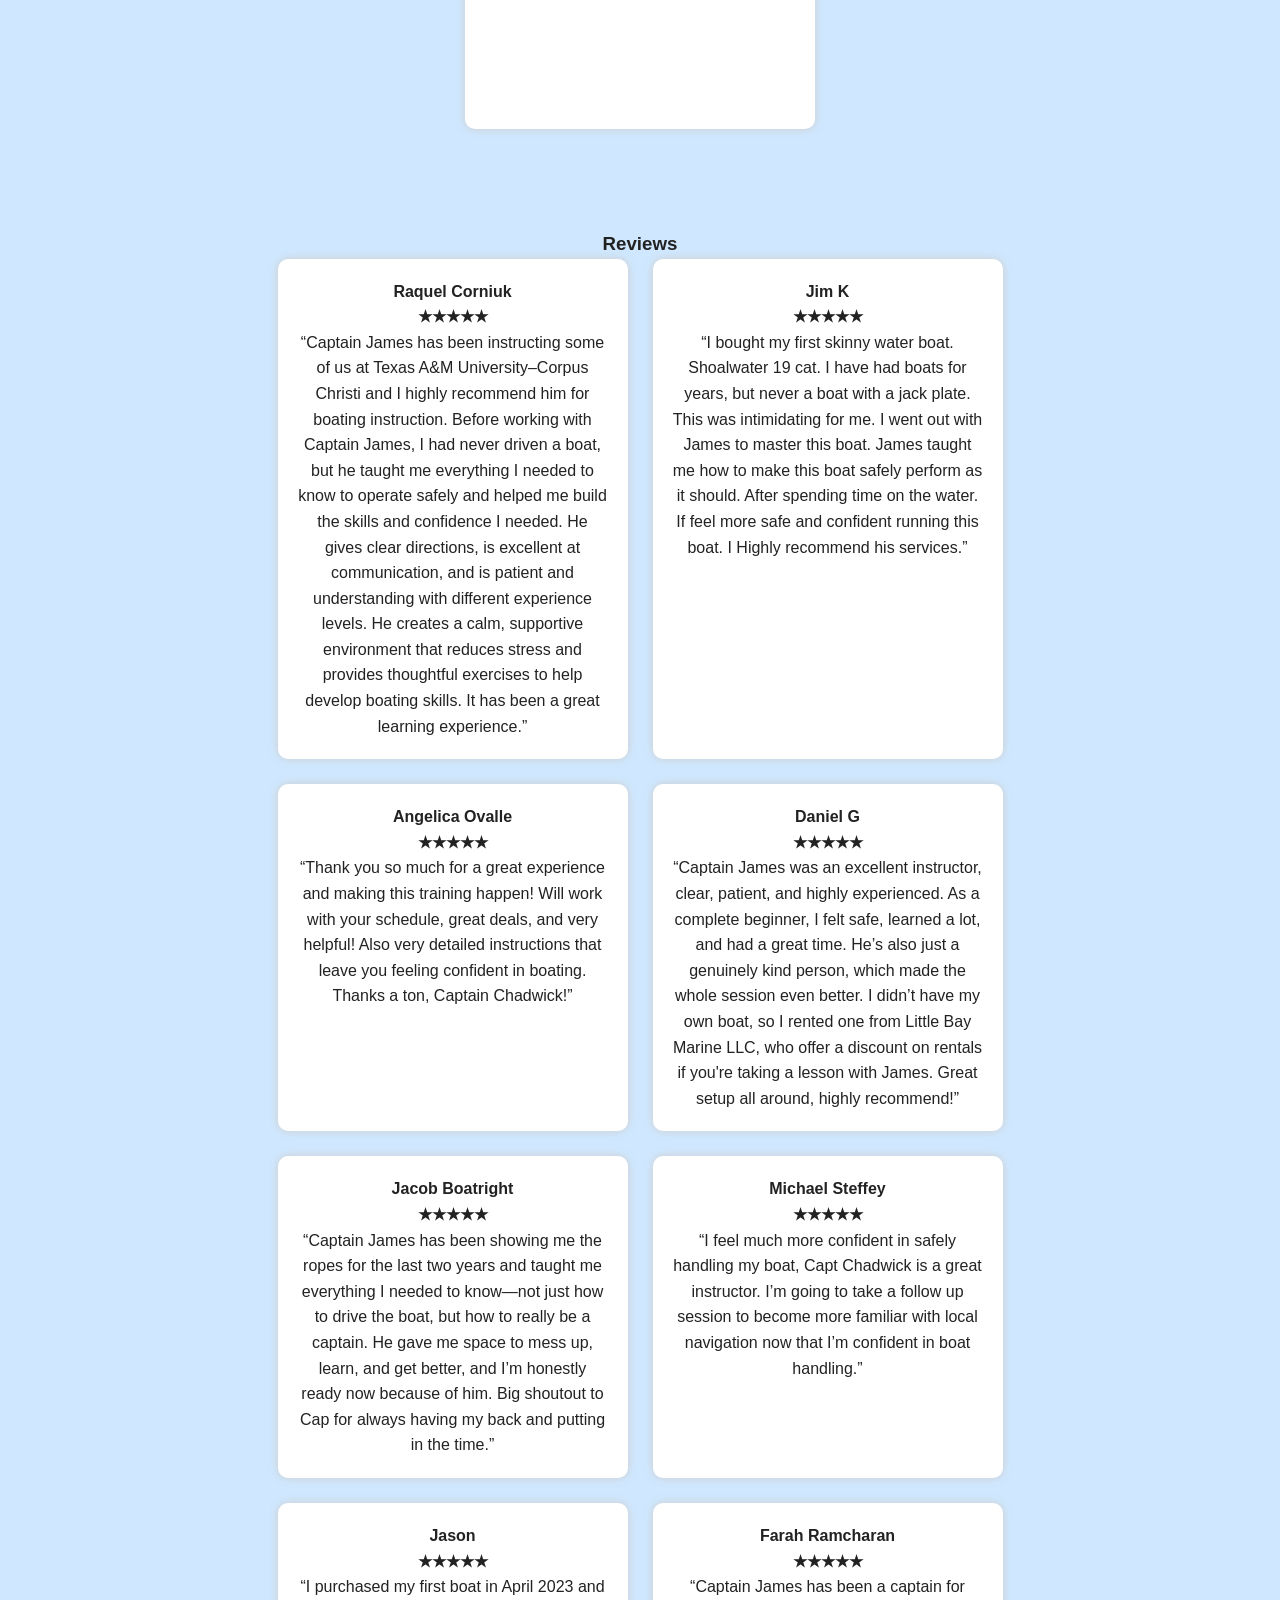
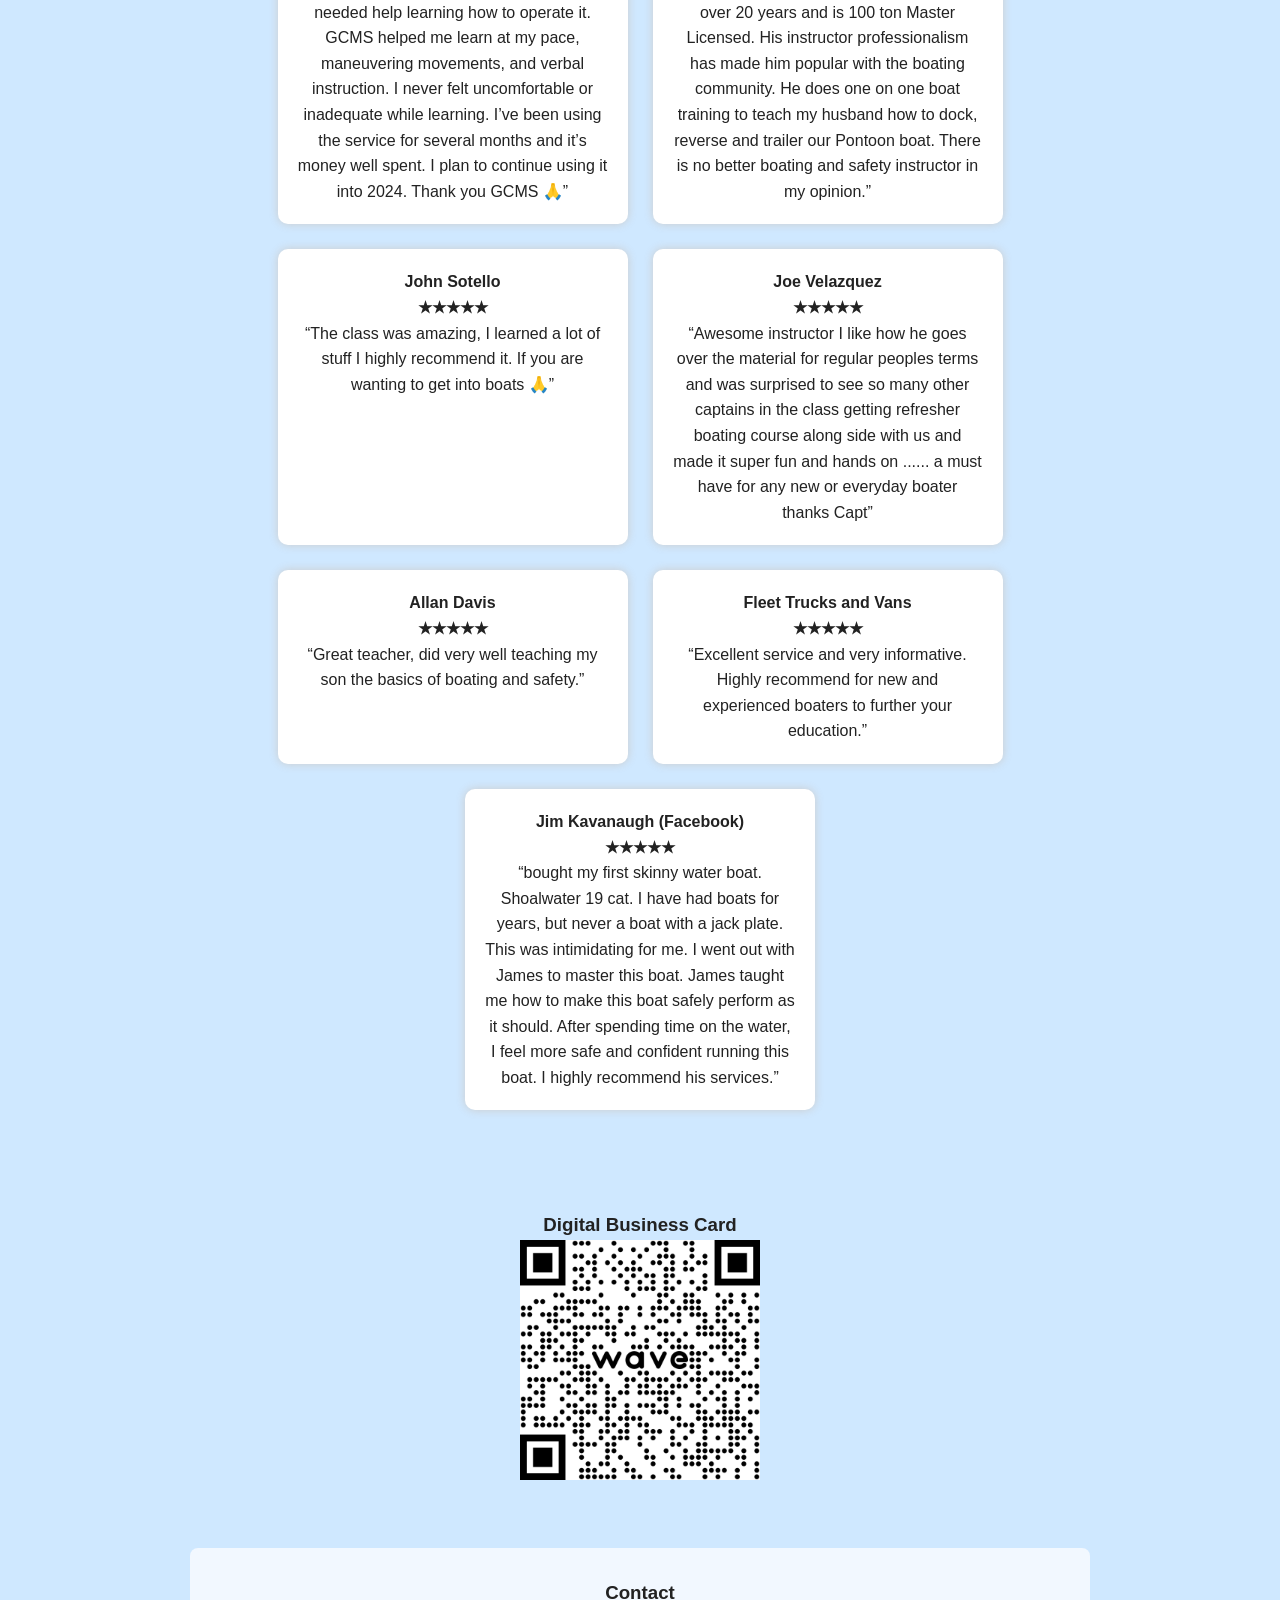
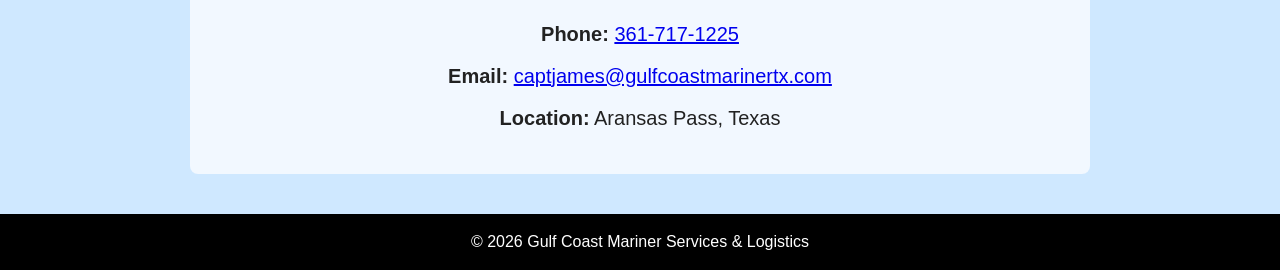
==== commit 39905293: "Update index.html" ====
--- a/index.html
+++ b/index.html
@@ -359,7 +359,7 @@
         <h3>Contact</h3>
         <ul class="contact-list">
             <li><strong>Phone:</strong> <a href="tel:3617171225">361‑717‑1225</a></li>
-            <li><strong>Email:</strong> <a href="mailto:gulfcoastmarinertx.com">gulfcoastmarinertx.com</a></li>
+            <li><strong>Email:</strong> <a href="mailto:captjames@gulfcoastmarinertx.com">captjames@gulfcoastmarinertx.com</a></li>
             <li><strong>Location:</strong> Aransas Pass, Texas</li>
         </ul>
     </section>
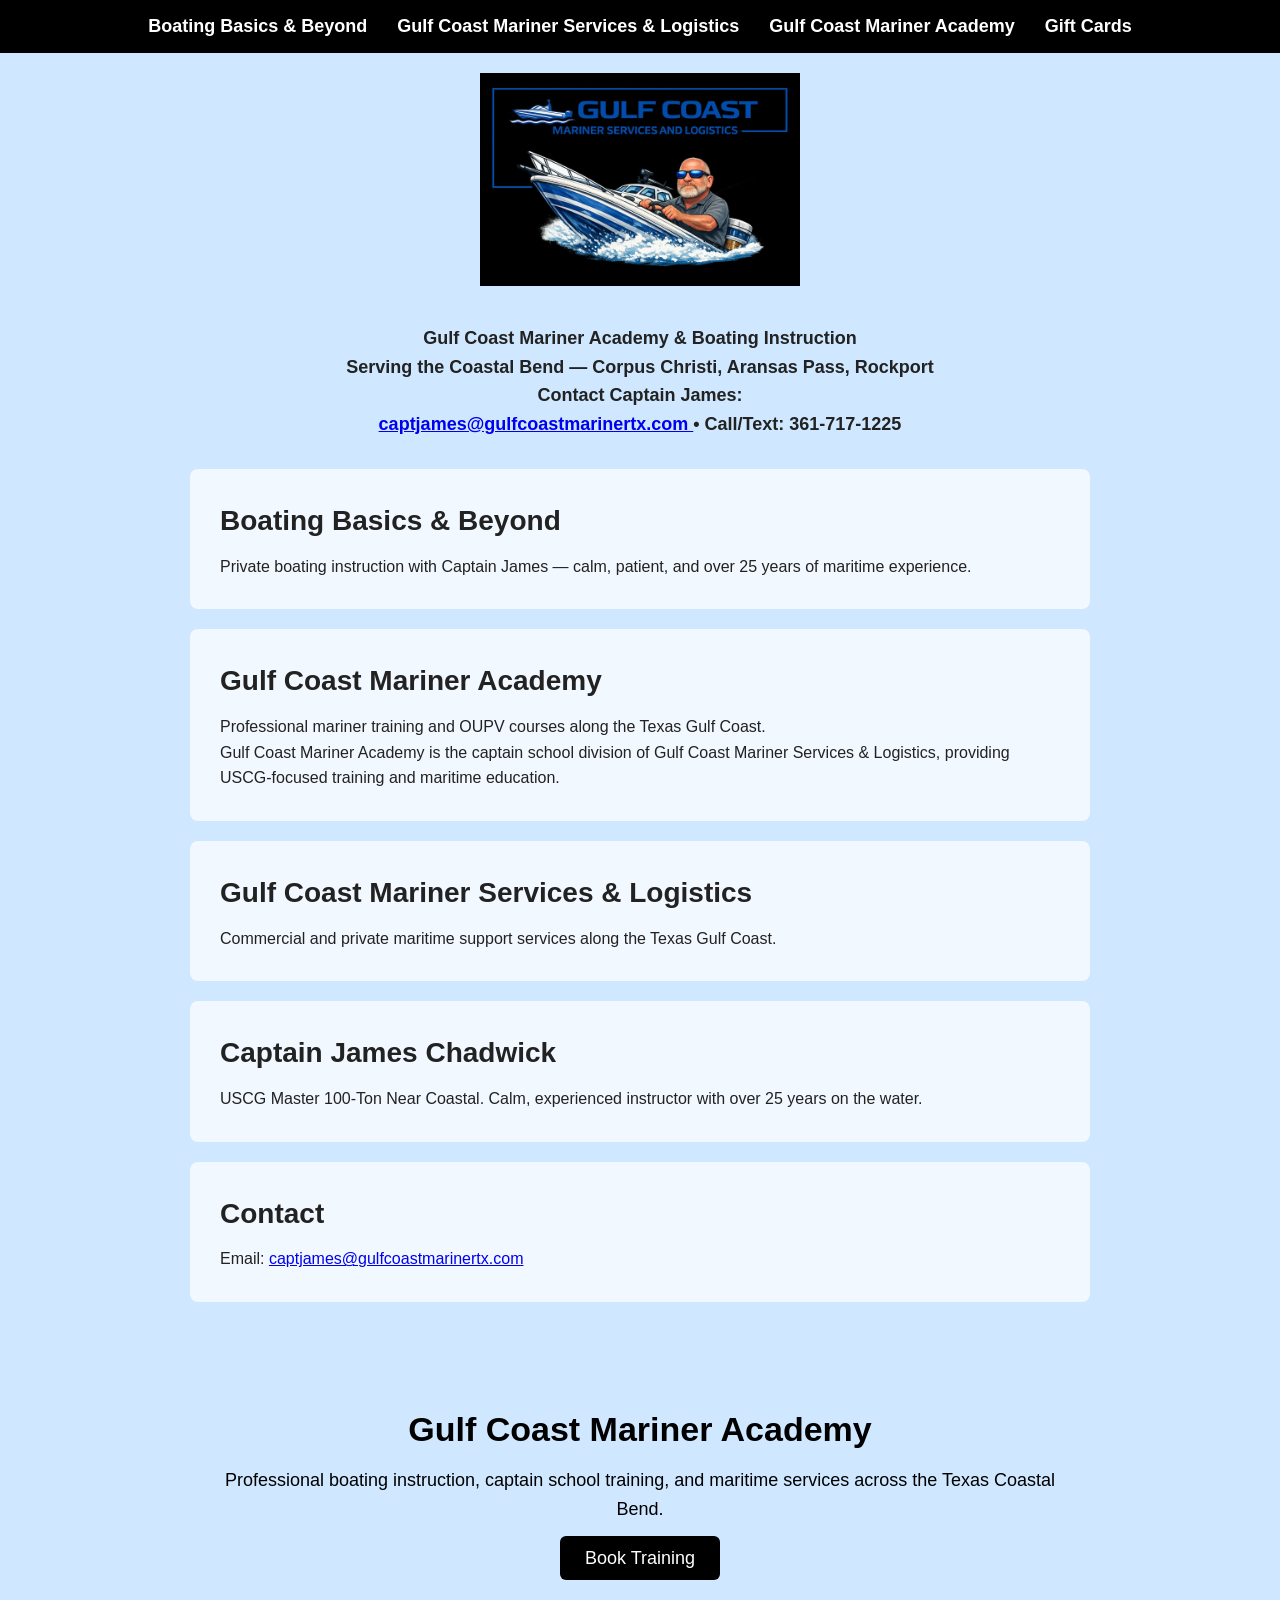
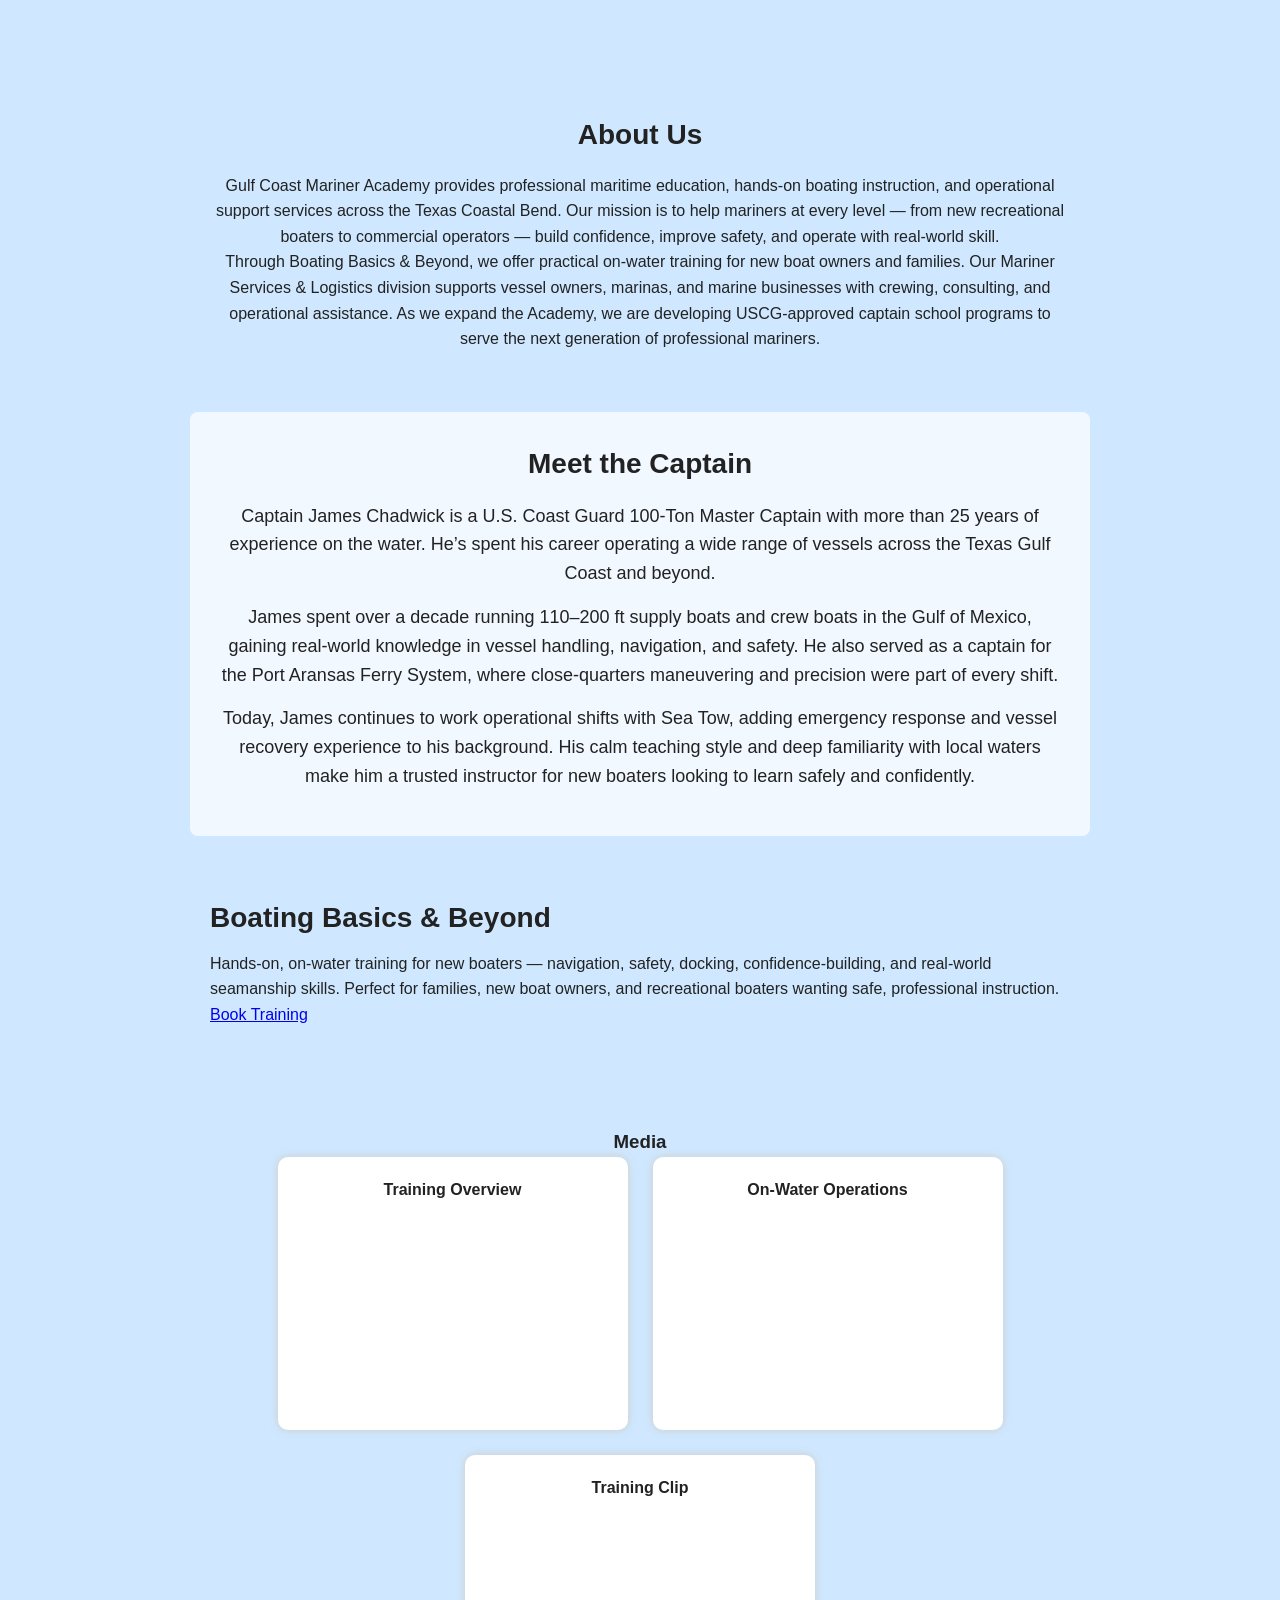
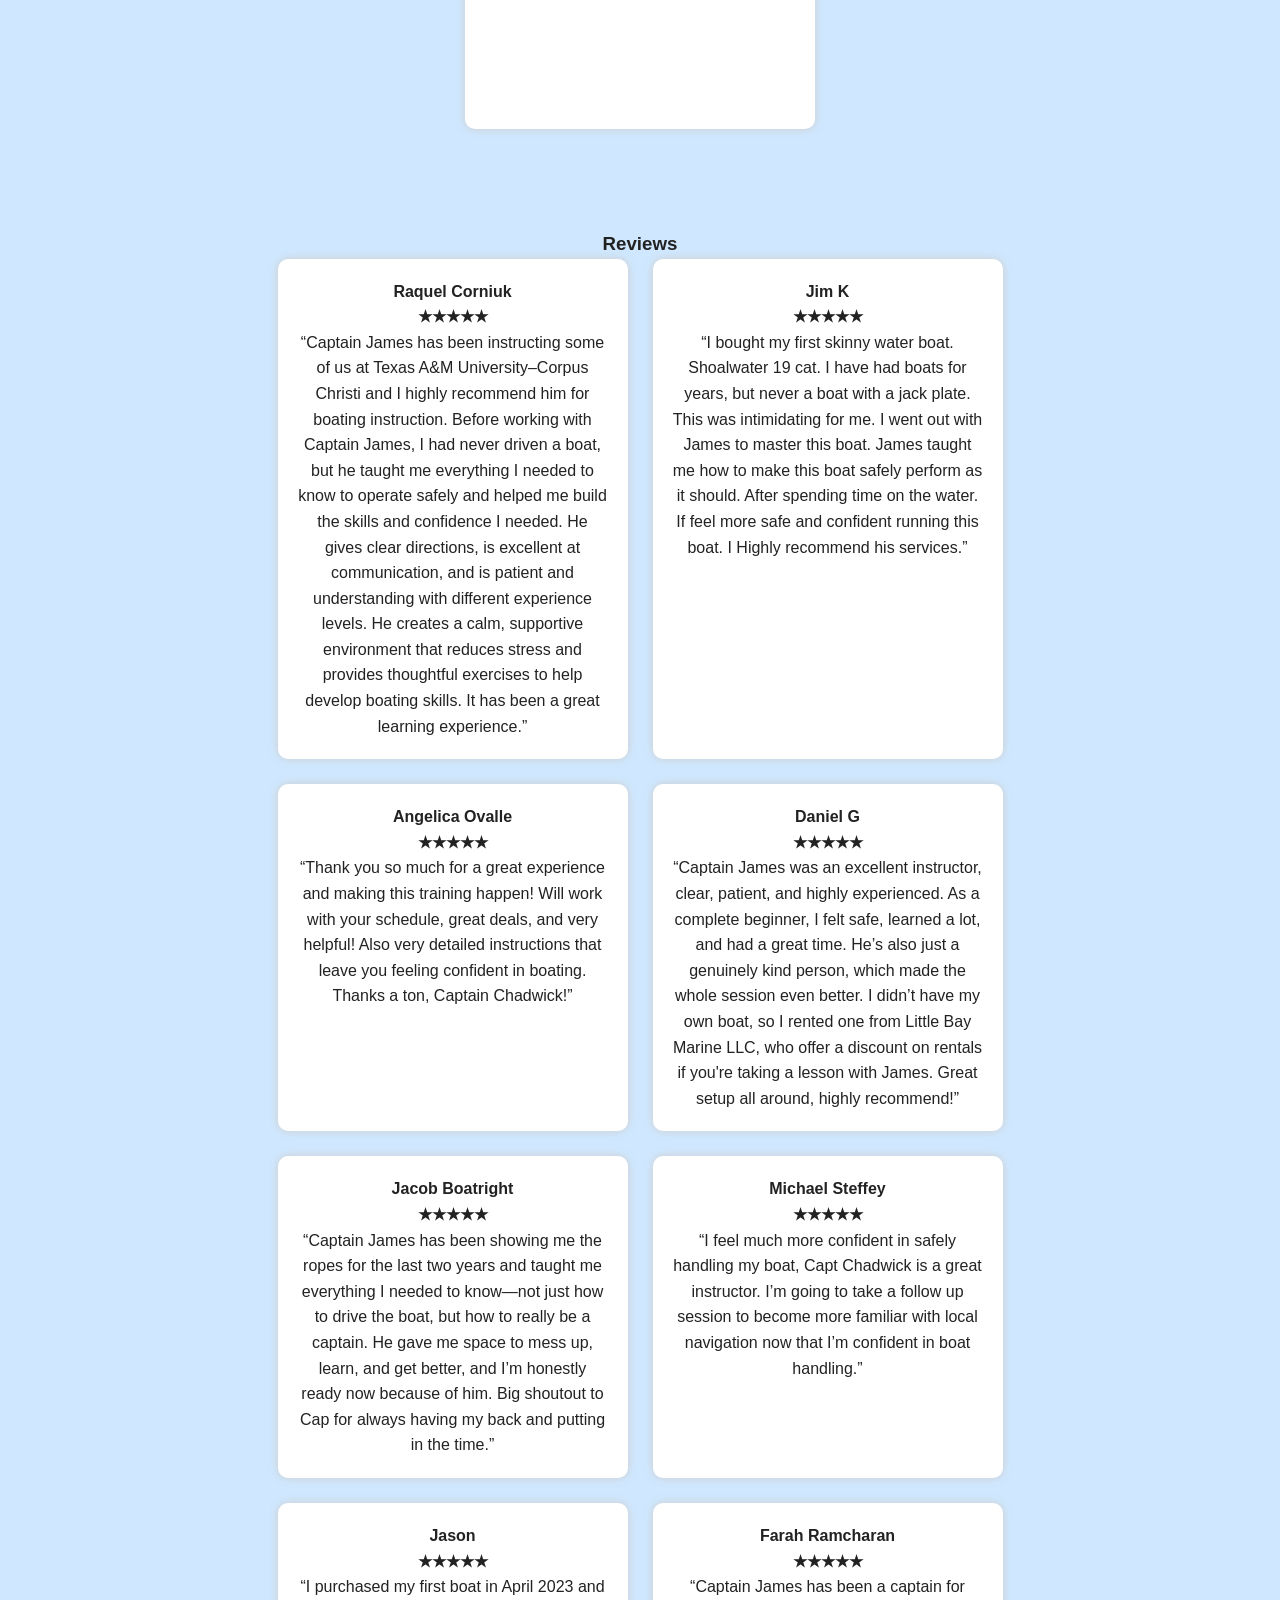
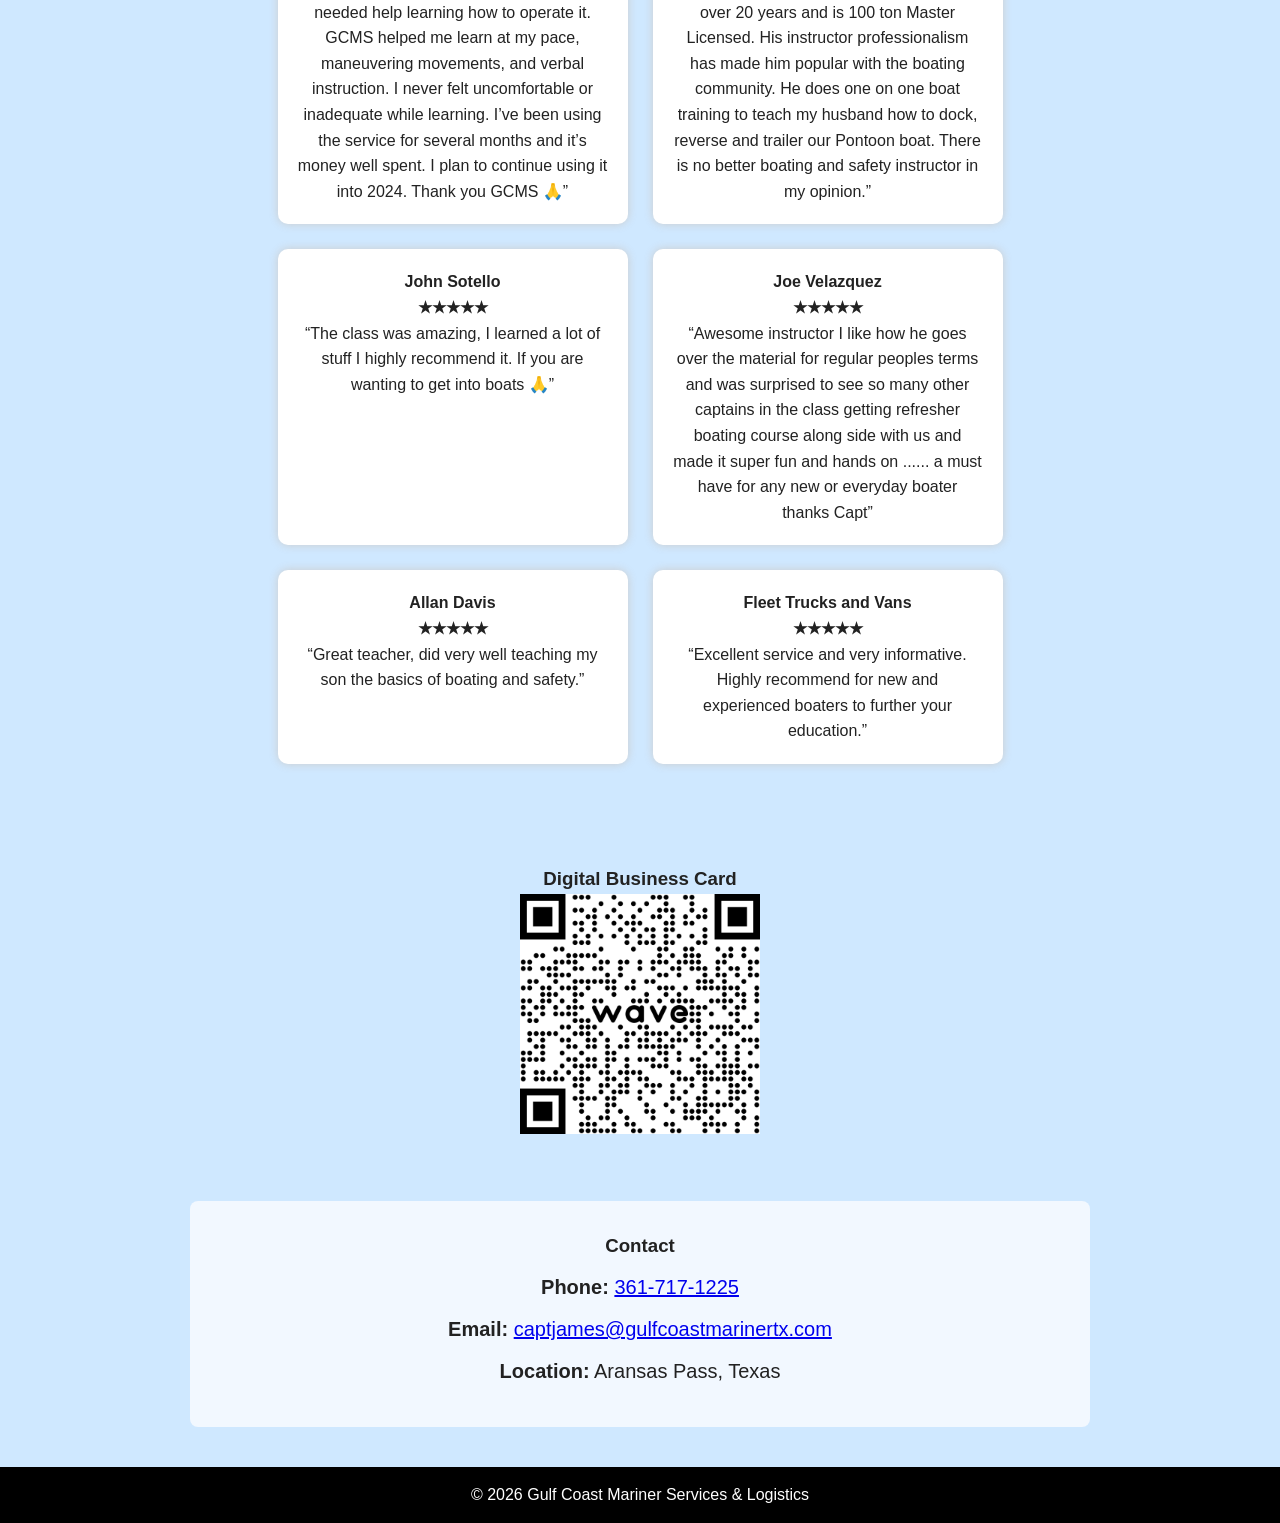
==== commit f977bbc3: "Update index.html" ====
--- a/index.html
+++ b/index.html
@@ -329,18 +329,6 @@
             <p>
                 “Excellent service and very informative. Highly recommend for new and experienced boaters to further your education.”
             </p>
-        </div>
-
-        <div class="review-card">
-            <h4>Jim Kavanaugh (Facebook)</h4>
-            <p><strong>★★★★★</strong></p>
-            <p>
-                “bought my first skinny water boat. Shoalwater 19 cat. I have had boats for years, but never a boat with a 
-                jack plate. This was intimidating for me. I went out with James to master this boat. James taught me how to 
-                make this boat safely perform as it should. After spending time on the water, I feel more safe and confident 
-                running this boat. I highly recommend his services.”
-            </p>
-        </div>
 
     </div>
 </section>
